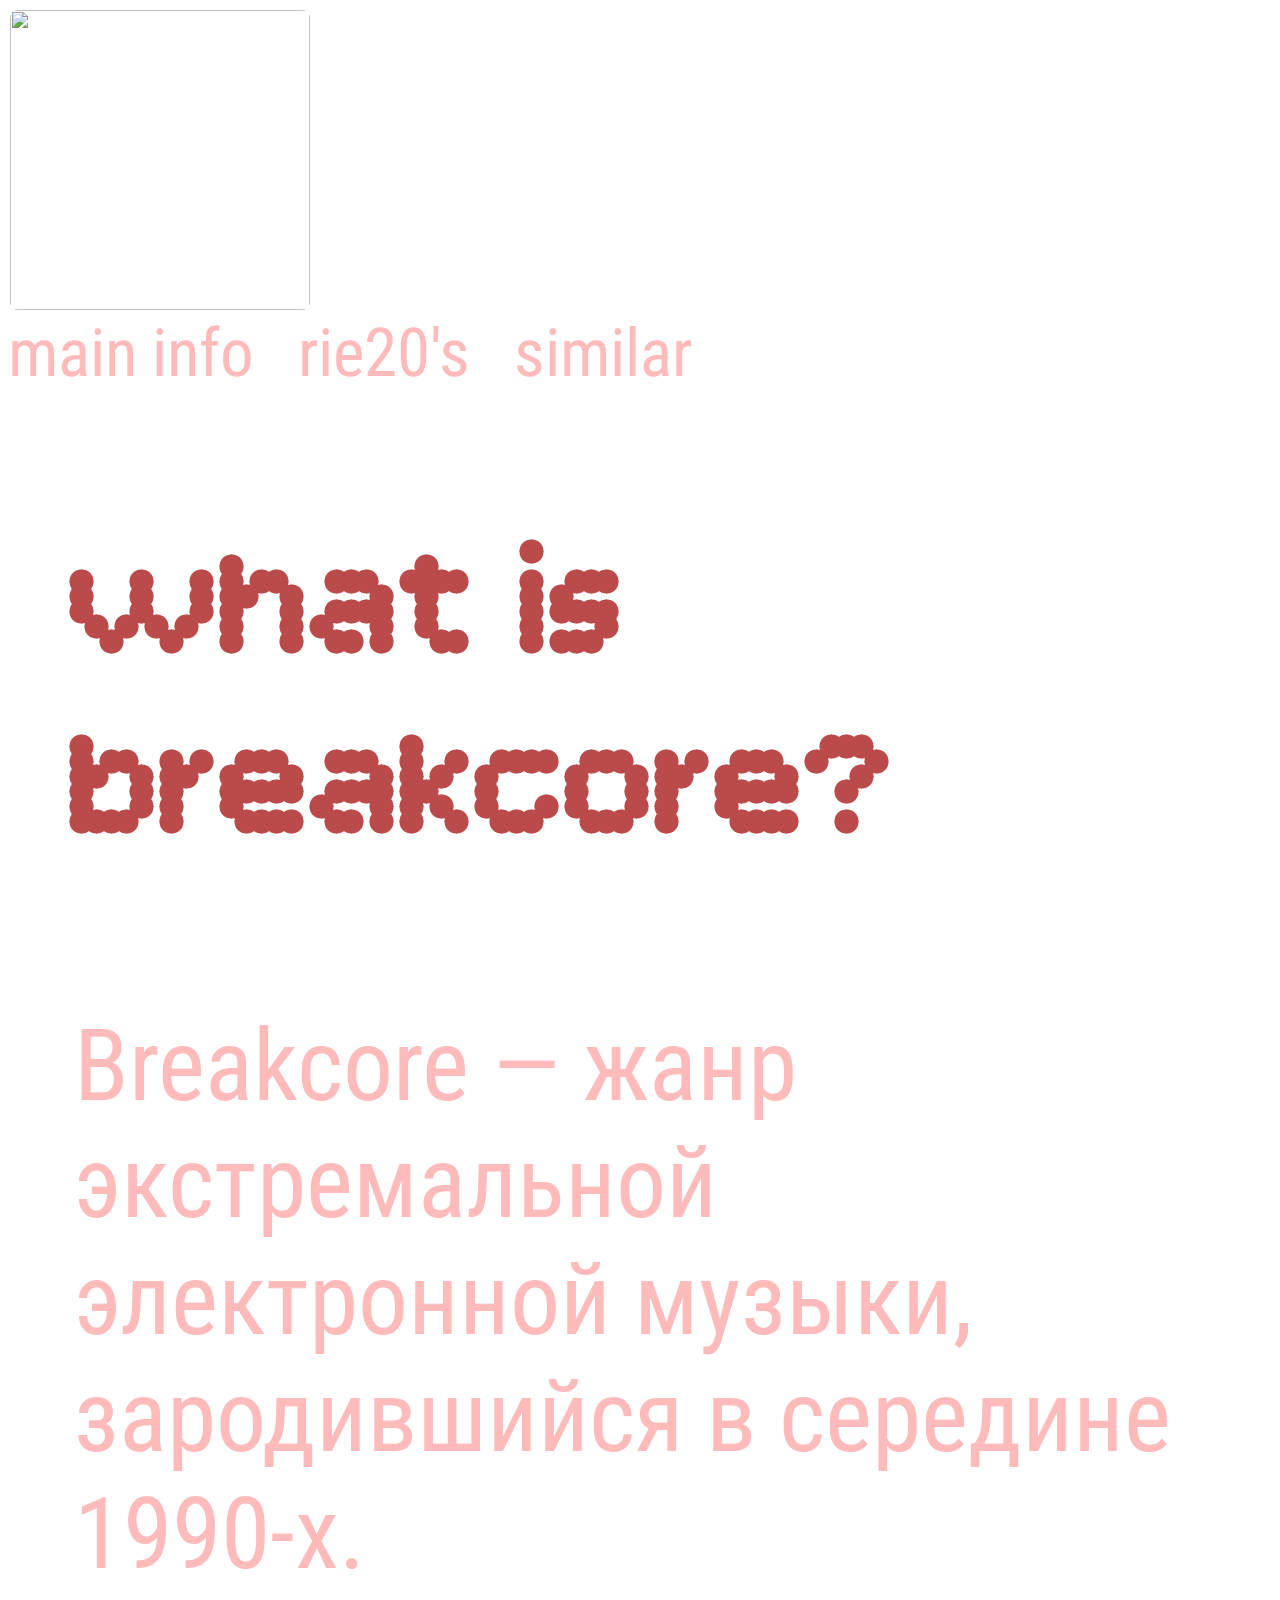
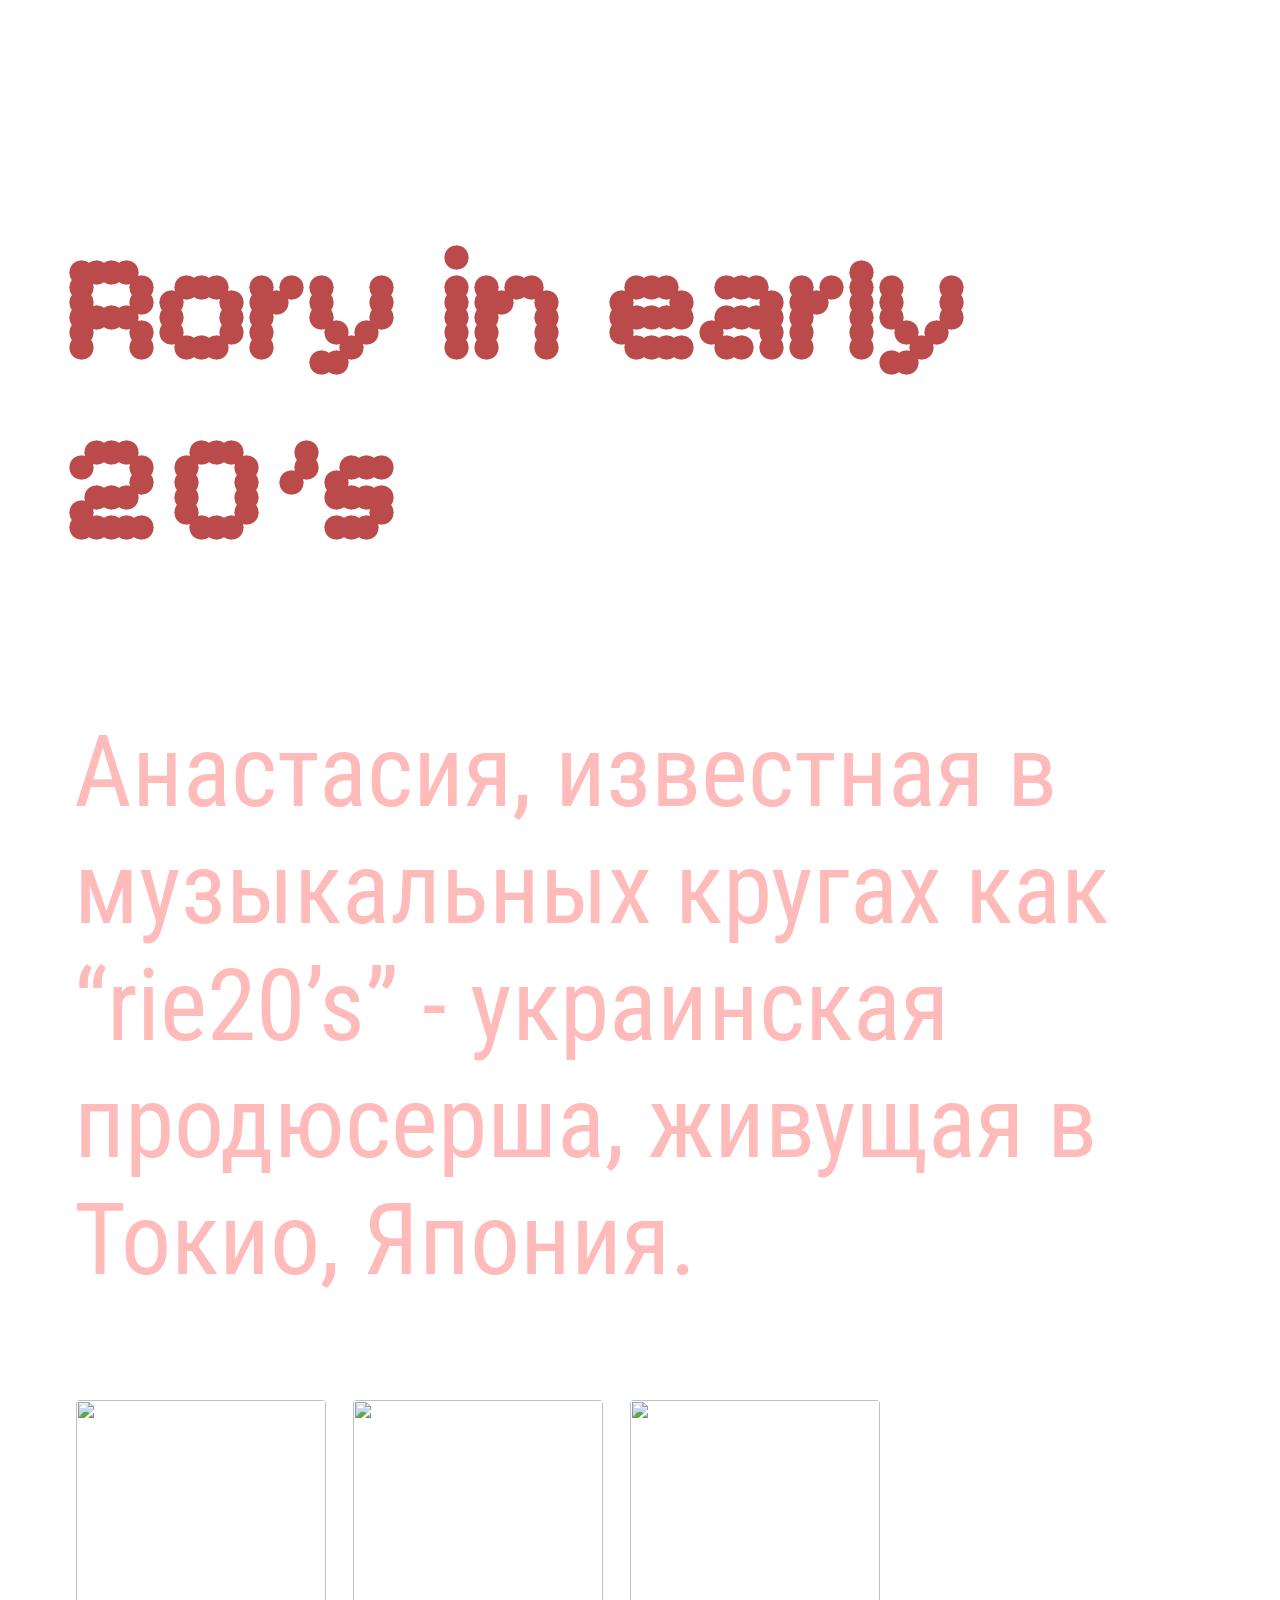
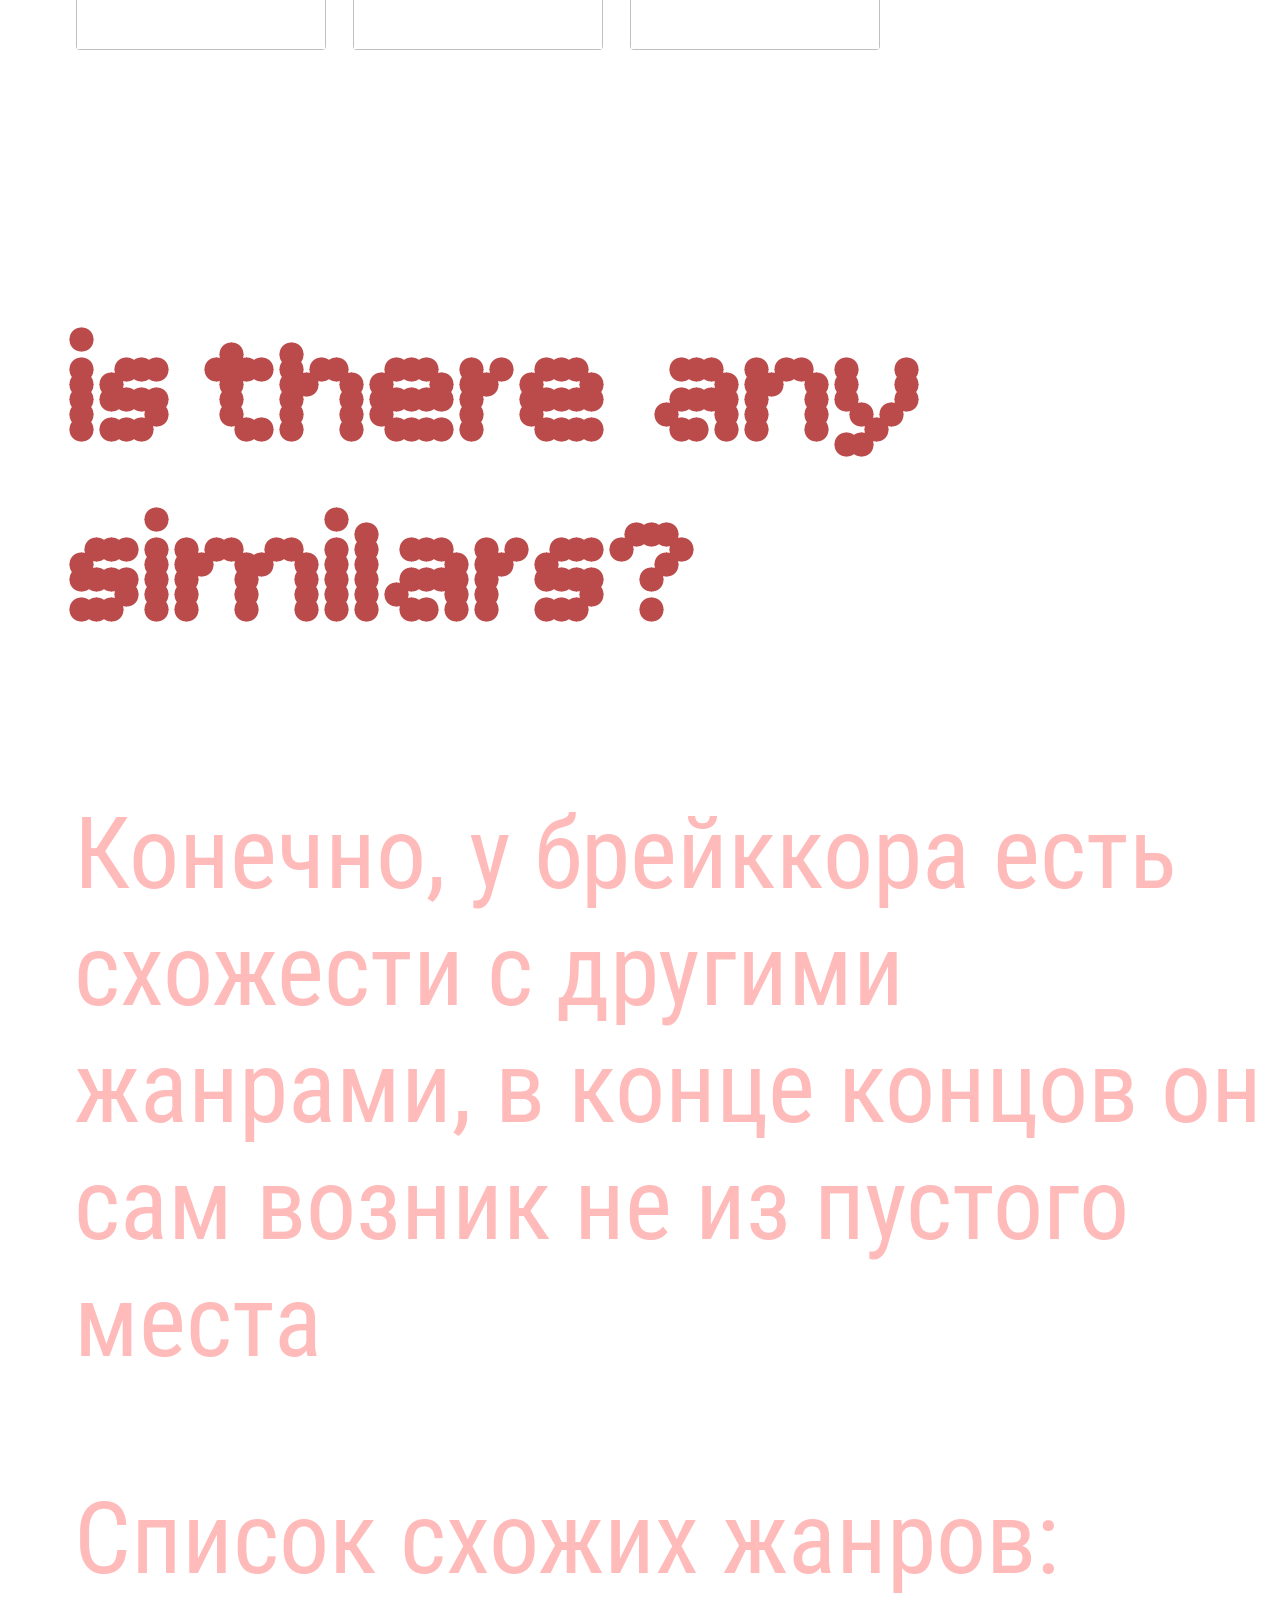
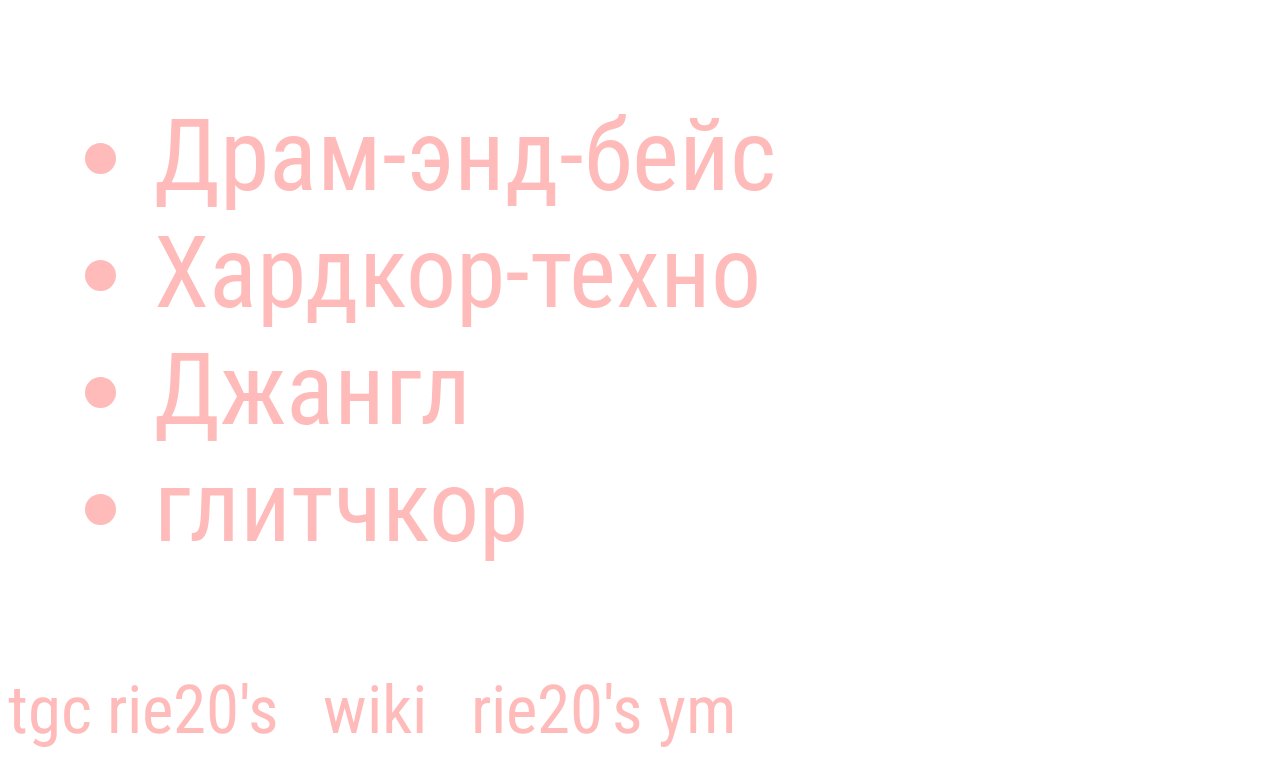
==== index.html @ e3dfc683 "Add files via upload" ====
<!DOCTYPE html>
<html lang="en">
<head>
    <meta charset="UTF-8">
    <meta name="viewport" content="width=device-width, initial-scale=1.0">
    <title>css</title>
    <link rel="stylesheet" href="style.css">
   
</head>
<body>
    <header>
        <img src="4.jpg" alt="" class="class">
        <nav>
            <a href="#f1">main info</a class="button">
            <a href="#f2">rie20's</a class="button">
            <a href="#f3">similar</a class="button">
        </nav>
    </header>
    <main>
        <article id="f1">
        <h1>what is breakcore?</h1>

        <p>Breakcore — жанр экстремальной электронной музыки,
             зародившийся в середине 1990-х.</p class="logo">
        </article>
        <article id="f2">
            <h1>Rory in early 20’s</h1>
        <p>Анастасия, известная в музыкальных кругах как “rie20’s”  - украинская продюсерша, живущая в Токио, Япония.</p>
        <img src="2.jpg" alt="" class="rie">
        <img src="3.webp" alt="" class="rie">
        <img src="i (2).jpg" alt="" class="rie">
        <ul>
            
        </ul>
        </article>
        <article id="f3">
            <h1>is there any similars?</h1>
            <p>Конечно, у брейккора есть схожести с другими жанрами, в конце концов он сам возник не из пустого места</p>
            <p>Cписок схожих жанров:</p>
            <ul class="ul">
                <li>Драм-энд-бейс</li>
                <li>Хардкор-техно</li>
                <li>Джангл</li>
                <li>глитчкор</li>
            </ul>
        </article>
    </main>
    <footer>
    <a href="https://t.me/rorynearly20s?ysclid=mdkmthbycc8842181">tgc rie20's</a class="button">
    <a href="https://ru.wikipedia.org/wiki/Брейккор">wiki</a class="button">
    <a href="https://music.yandex.ru/artist/8018512">rie20's ym</a class="button">
    </footer>
</body>
</html>
---- style.css ----
@import url('https://fonts.googleapis.com/css2?family=Bitcount+Prop+Single:wght@100..900&family=Roboto+Condensed:ital,wght@0,100..900;1,100..900&display=swap');

*{
  background-image: url(bg.jpg);
  background-attachment: fixed;
  background-size: cover;
  color: rgb(255, 186, 186);
  font-family: "Roboto Condensed", sans-serif;
}




a{
    text-decoration: none;
    color: rgb(255, 186, 186);;
     margin-right: 40px;
     font-size: 67px;
}

.rie{
    height: 250px;
    width: 250px;
    margin: 0px;
    padding: 0%;
    border-radius: 6px;
    border: 2px solid white;
}
.class{
    align-items: normal;
    border-radius: 10px;
    height: 300px;
    width: 300px;
    display: inline;
    border: 2px solid white;
}
.logo{
    display: inline
}

main{
    font-size: 100px;
    
}


.comic-relief-bold {
  font-family: "Comic Relief", system-ui;
  font-weight: 700;
  font-style: normal;
}


h1{
  font-family: "Bitcount Prop Single", system-ui;
  color: rgb(187, 74, 74);
}

p{
     font-family: "Roboto Condensed", sans-serif;
}


.button{
    color: white;
    background-color: aquamarine;
    display: inline-block;
    padding: auto;
    margin: auto;
    font-size: 300px;
}

.ul{
  margin-left: 40px;
}

#f1, #f2, #f3{
  padding-left: 60px;
  border: 6px solid white;
  border-radius: 5px;
}
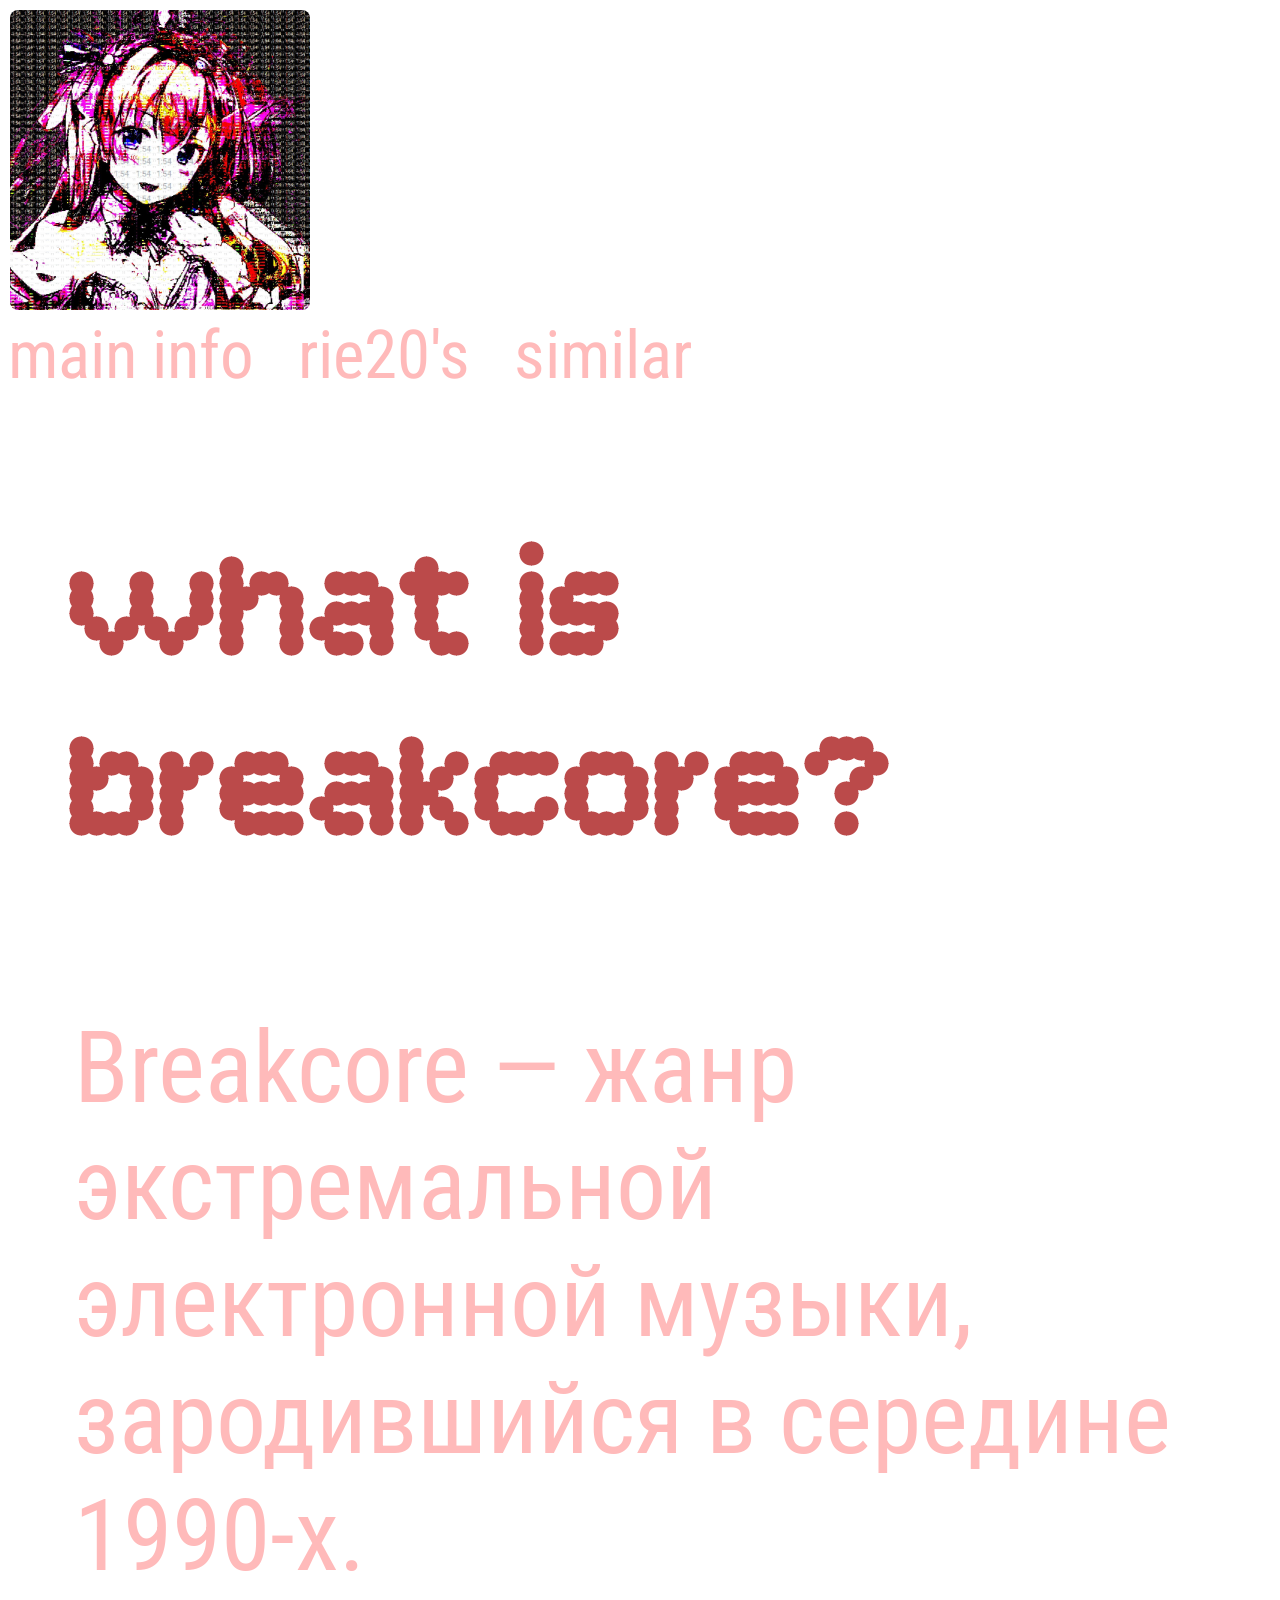
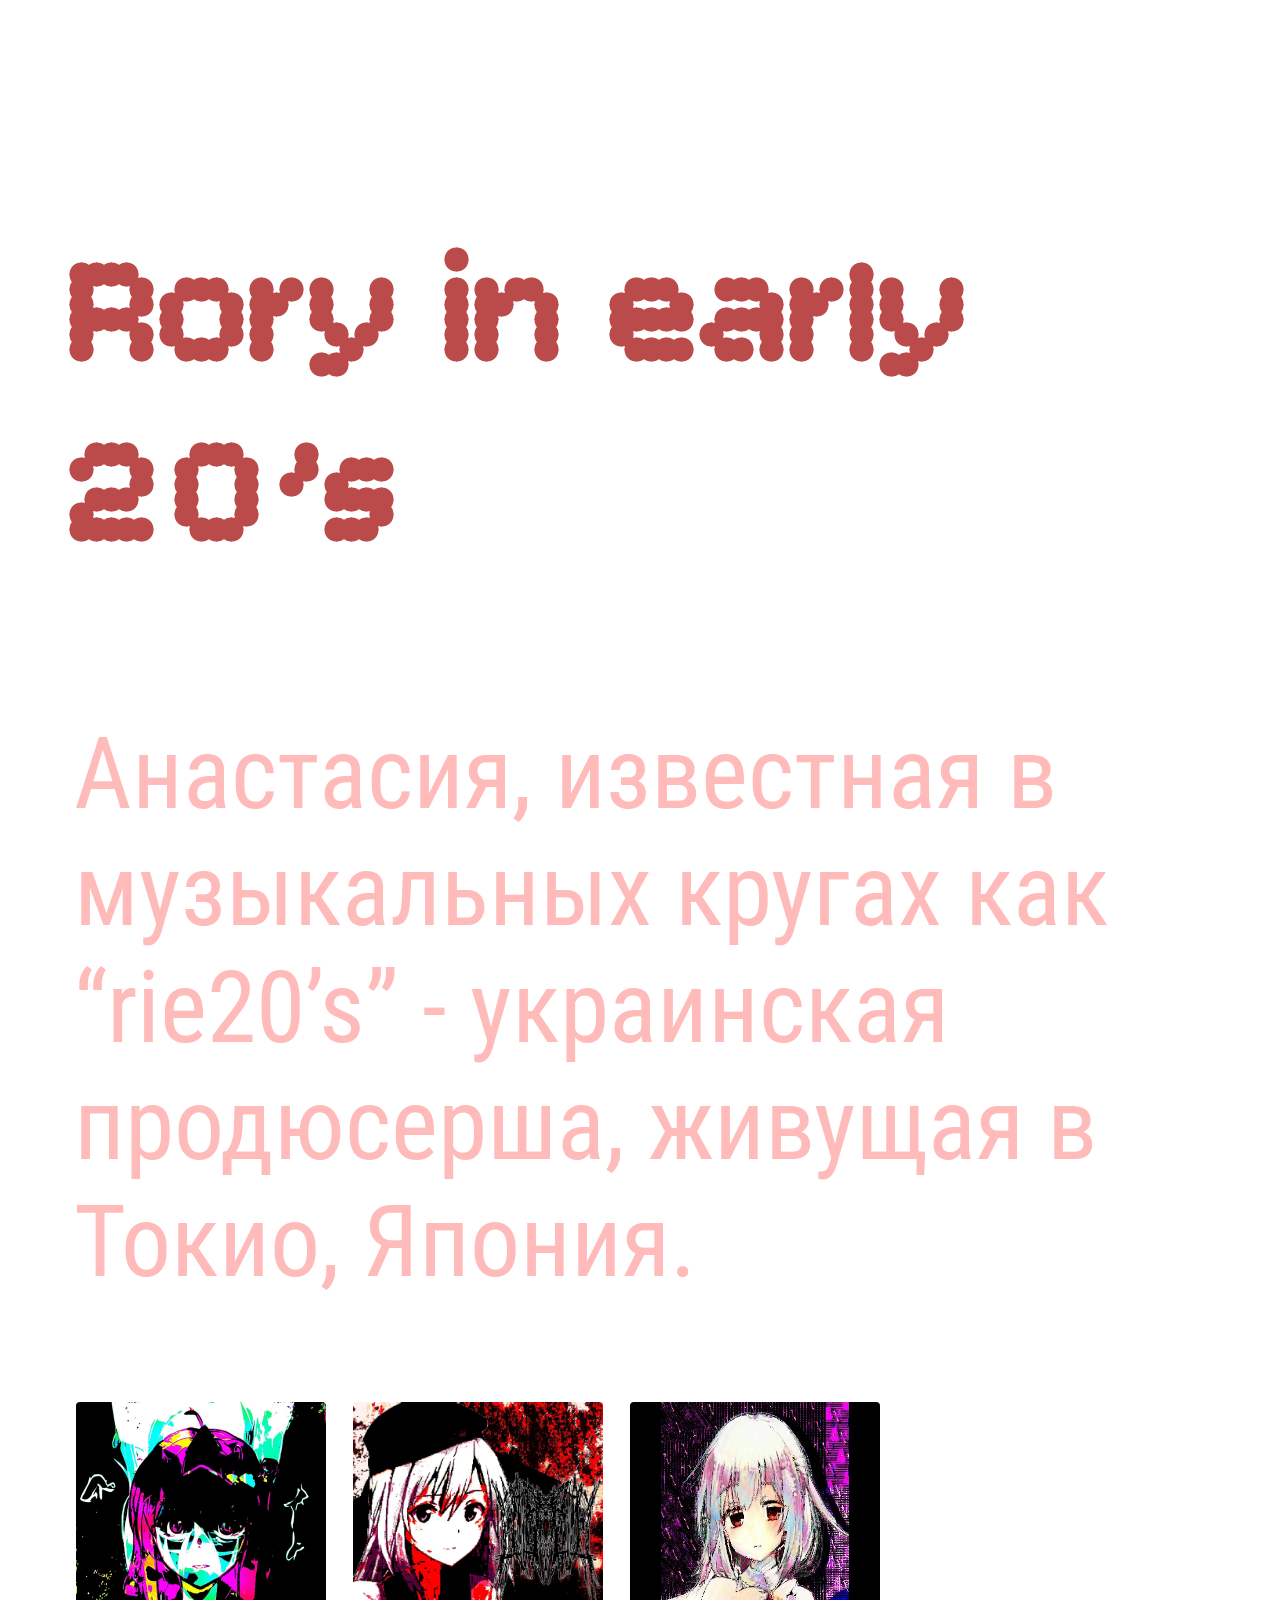
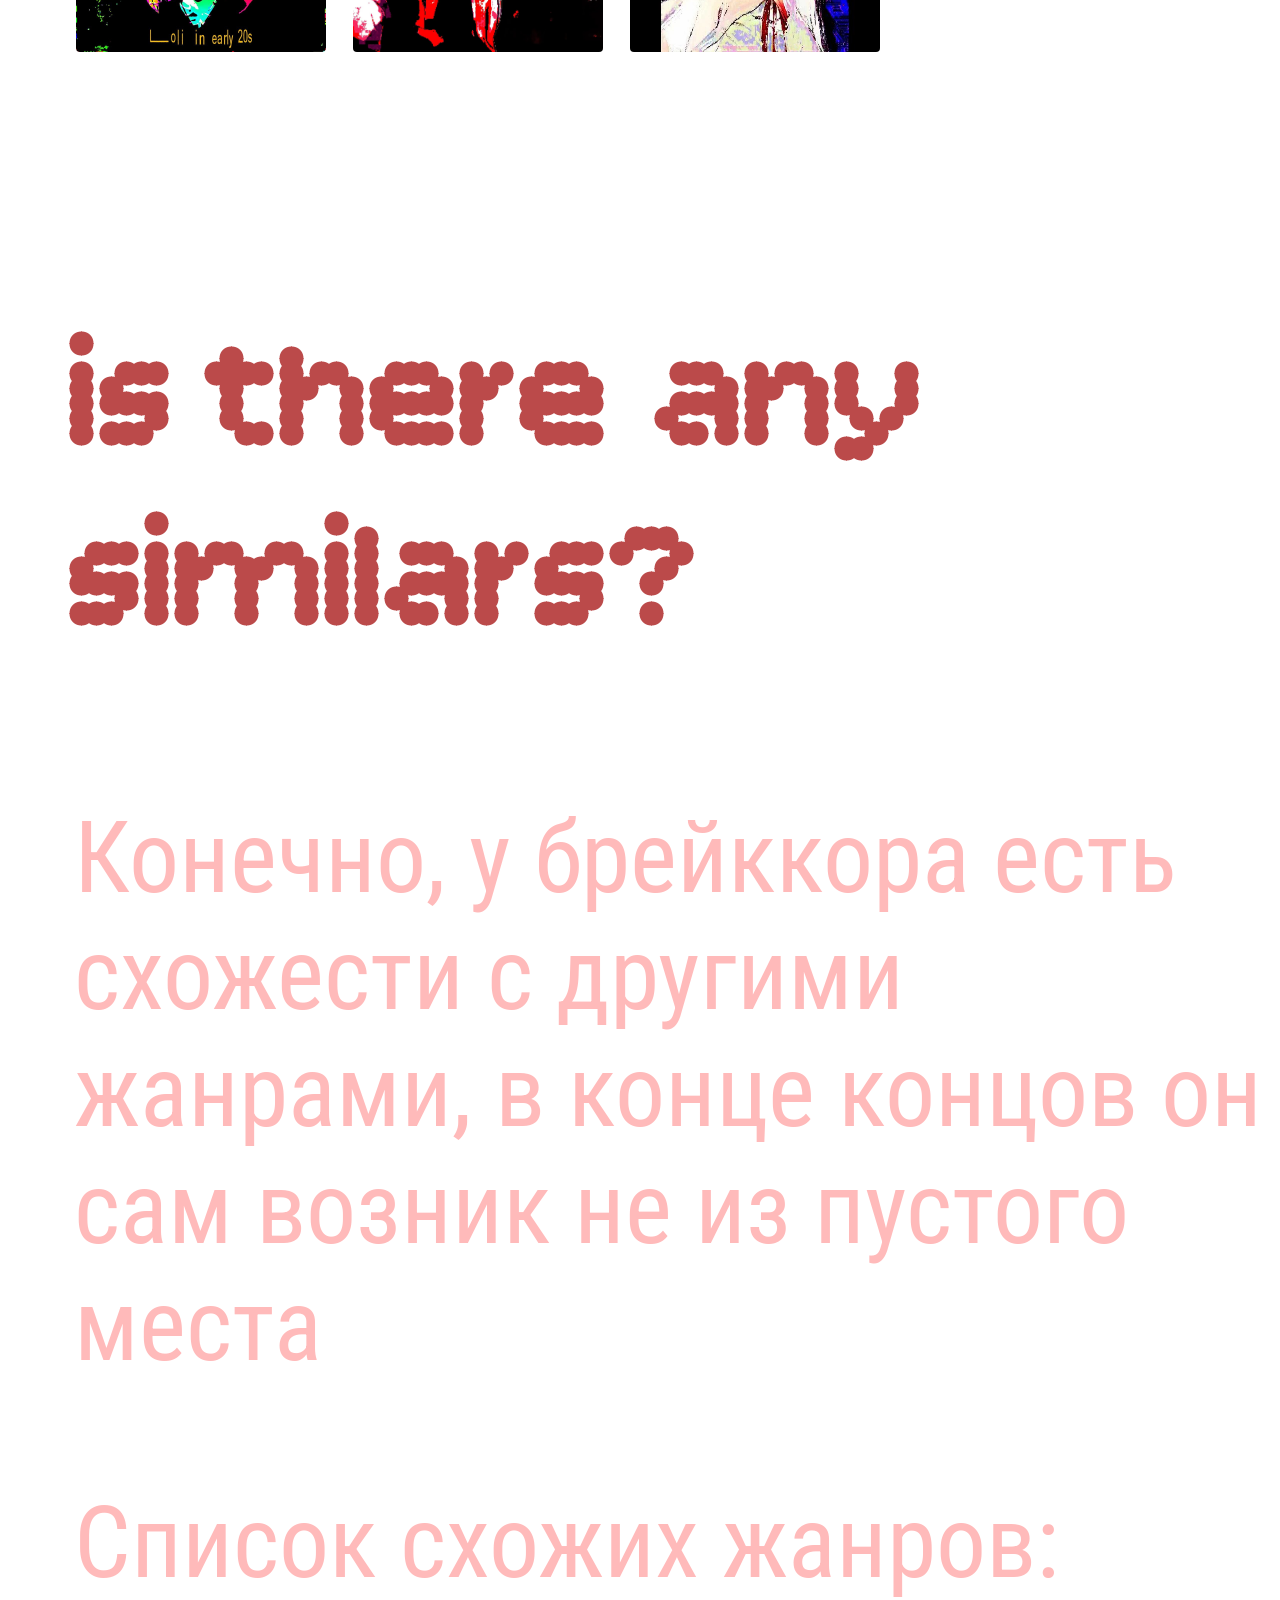
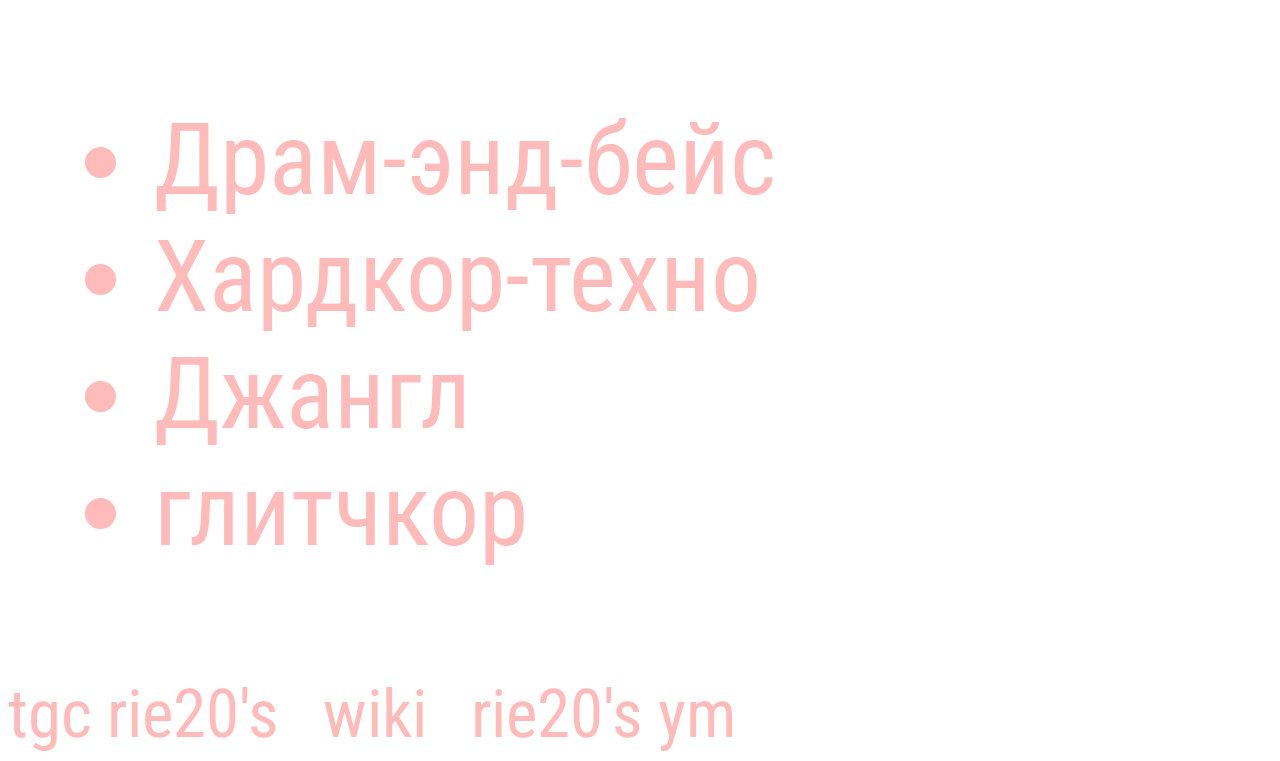
==== commit fd3bde5f: "Update index.html" ====
--- a/index.html
+++ b/index.html
@@ -5,11 +5,11 @@
     <meta name="viewport" content="width=device-width, initial-scale=1.0">
     <title>css</title>
     <link rel="stylesheet" href="style.css">
-   
+       
 </head>
 <body>
     <header>
-        <img src="4.jpg" alt="" class="class">
+        <img src="img/4.jpg" alt="" class="class">
         <nav>
             <a href="#f1">main info</a class="button">
             <a href="#f2">rie20's</a class="button">
@@ -26,9 +26,9 @@
         <article id="f2">
             <h1>Rory in early 20’s</h1>
         <p>Анастасия, известная в музыкальных кругах как “rie20’s”  - украинская продюсерша, живущая в Токио, Япония.</p>
-        <img src="2.jpg" alt="" class="rie">
-        <img src="3.webp" alt="" class="rie">
-        <img src="i (2).jpg" alt="" class="rie">
+        <img src="img/2.jpg" alt="" class="rie">
+        <img src="img/3.webp" alt="" class="rie">
+        <img src="img/i (2).jpg" alt="" class="rie">
         <ul>
             
         </ul>
@@ -51,4 +51,4 @@
     <a href="https://music.yandex.ru/artist/8018512">rie20's ym</a class="button">
     </footer>
 </body>
-</html>+</html>
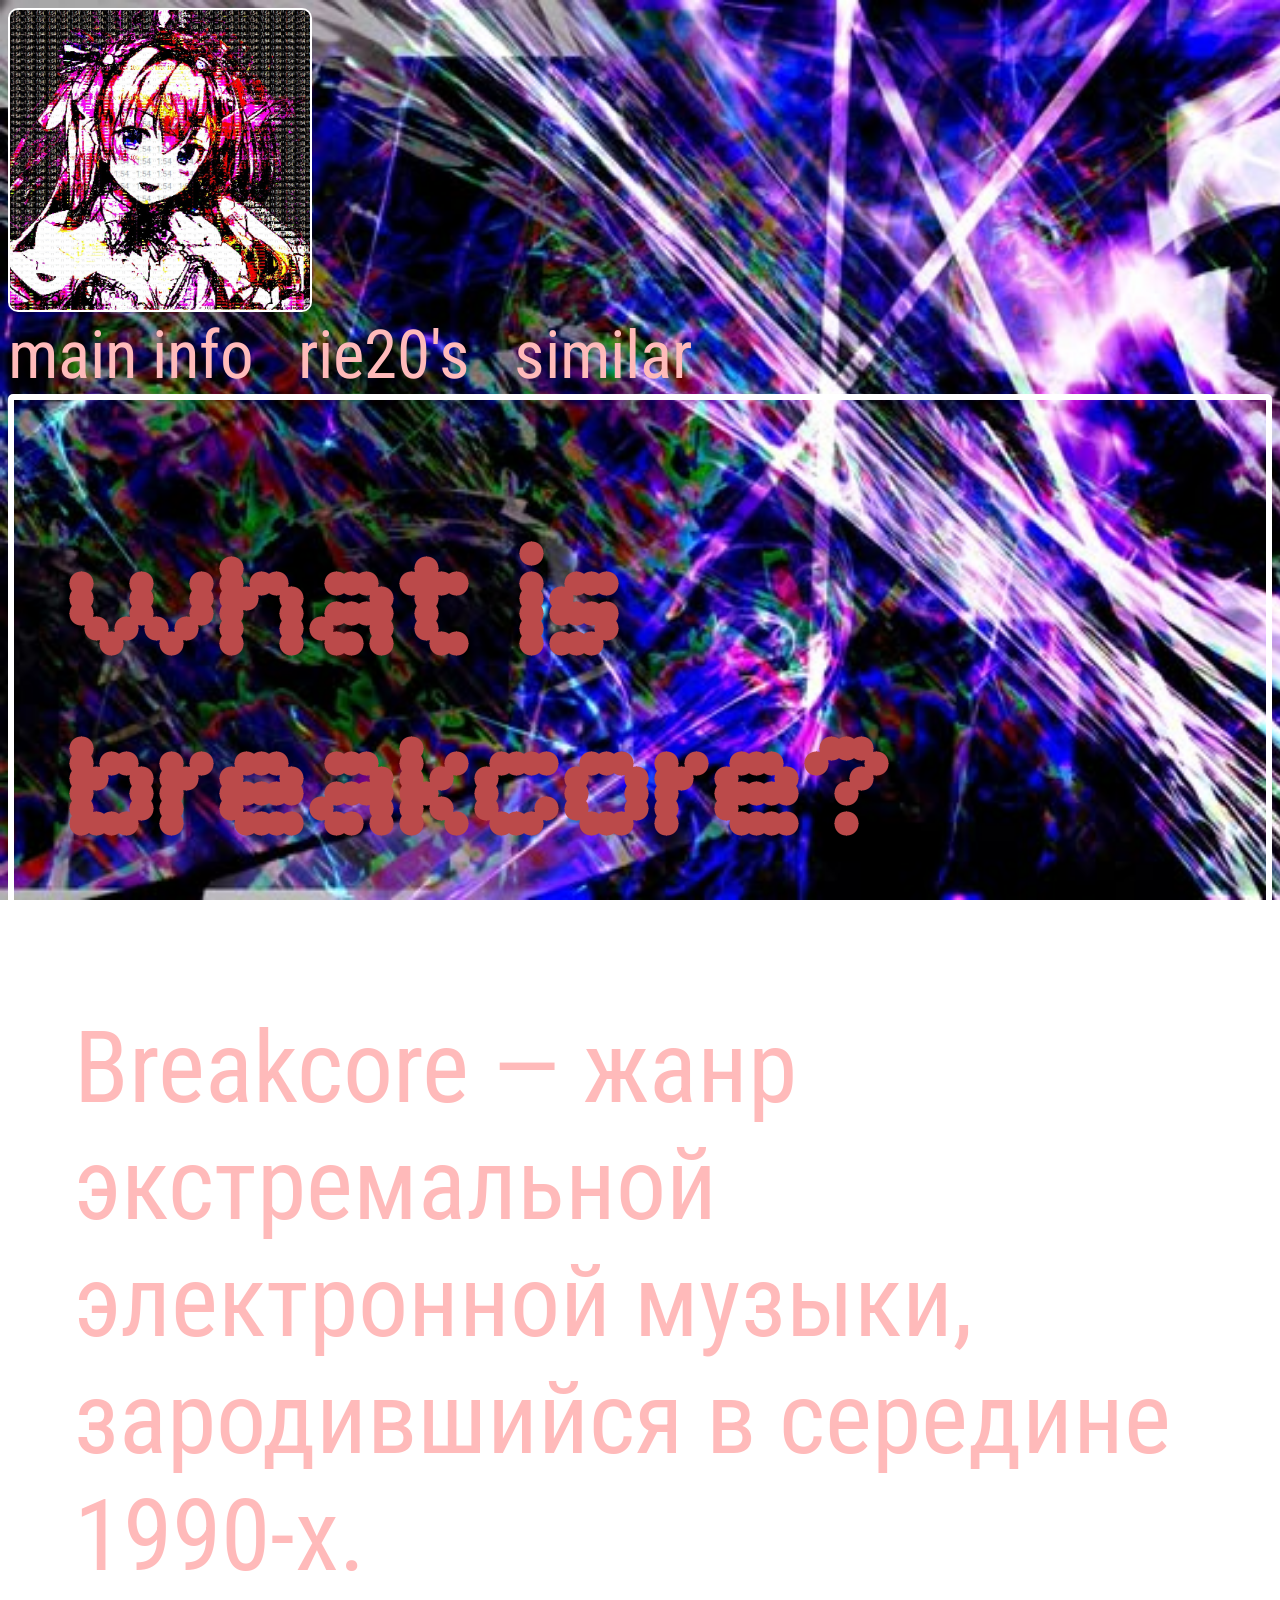
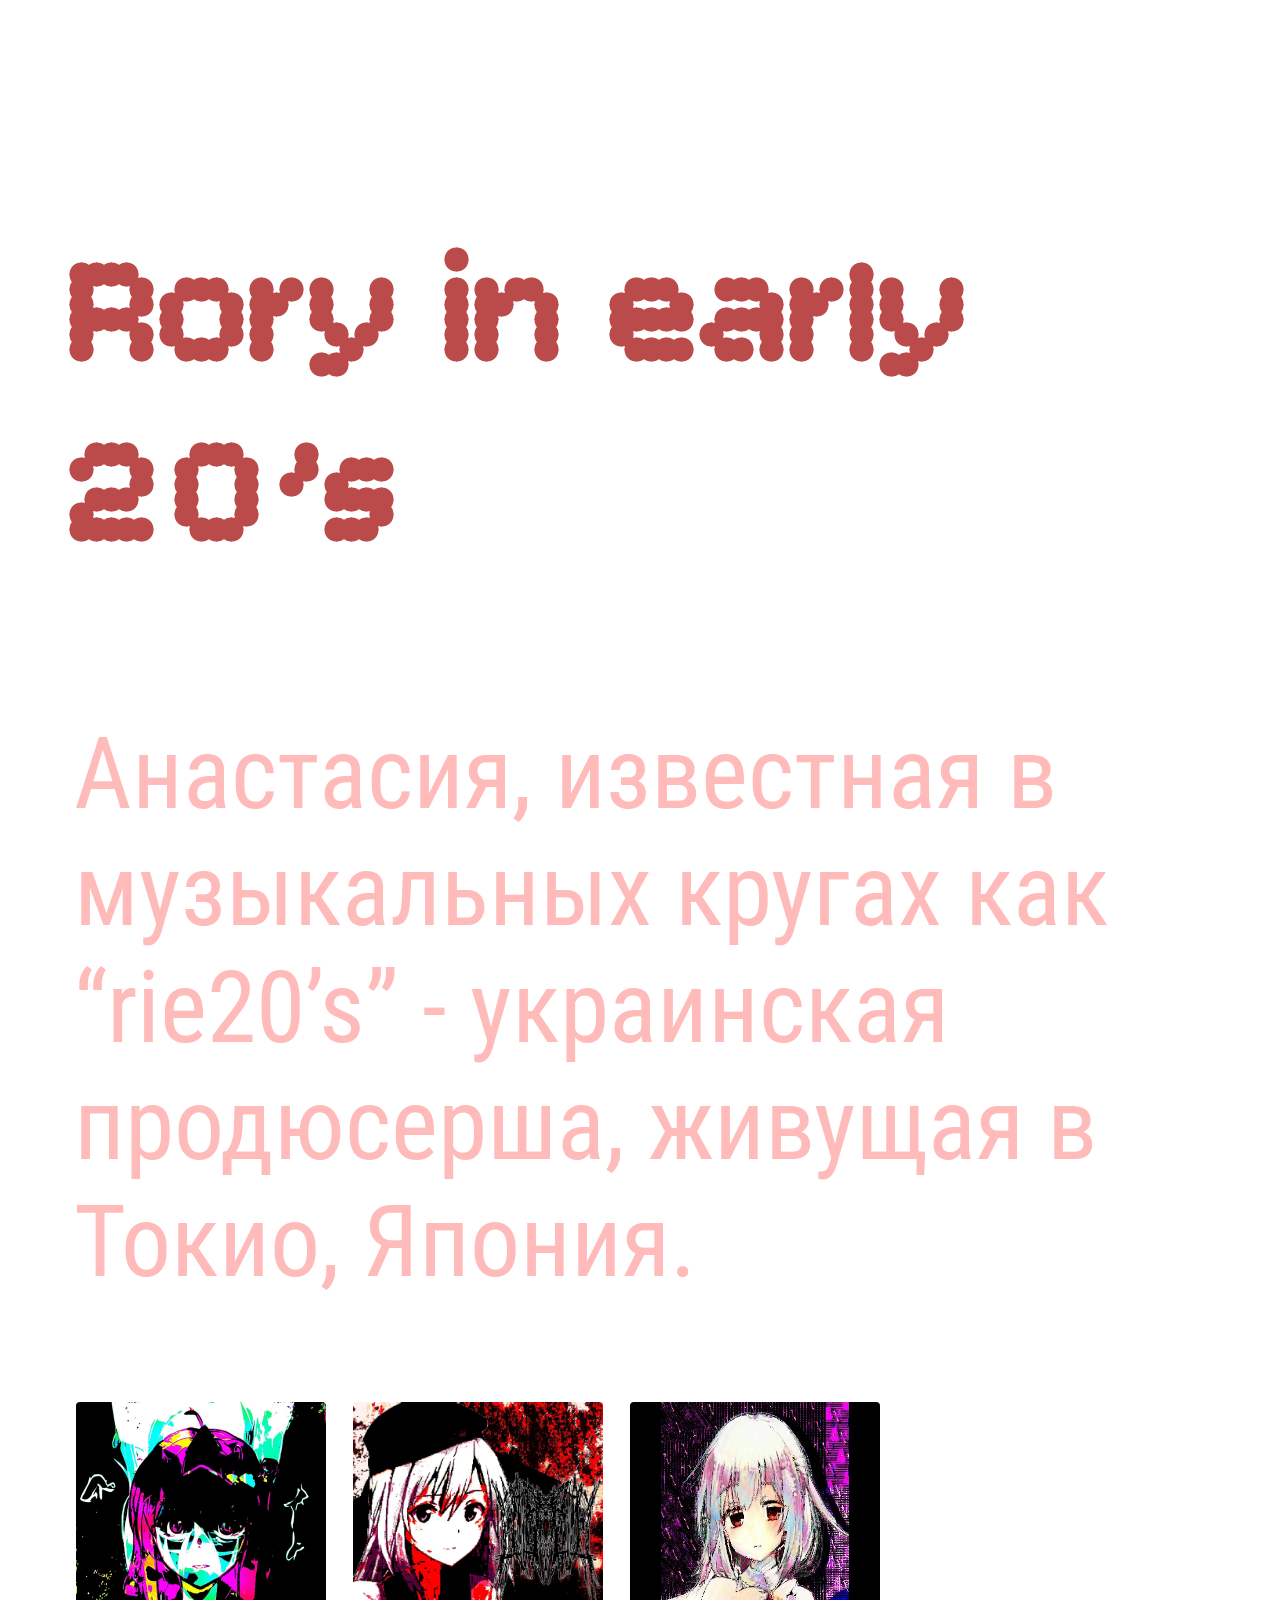
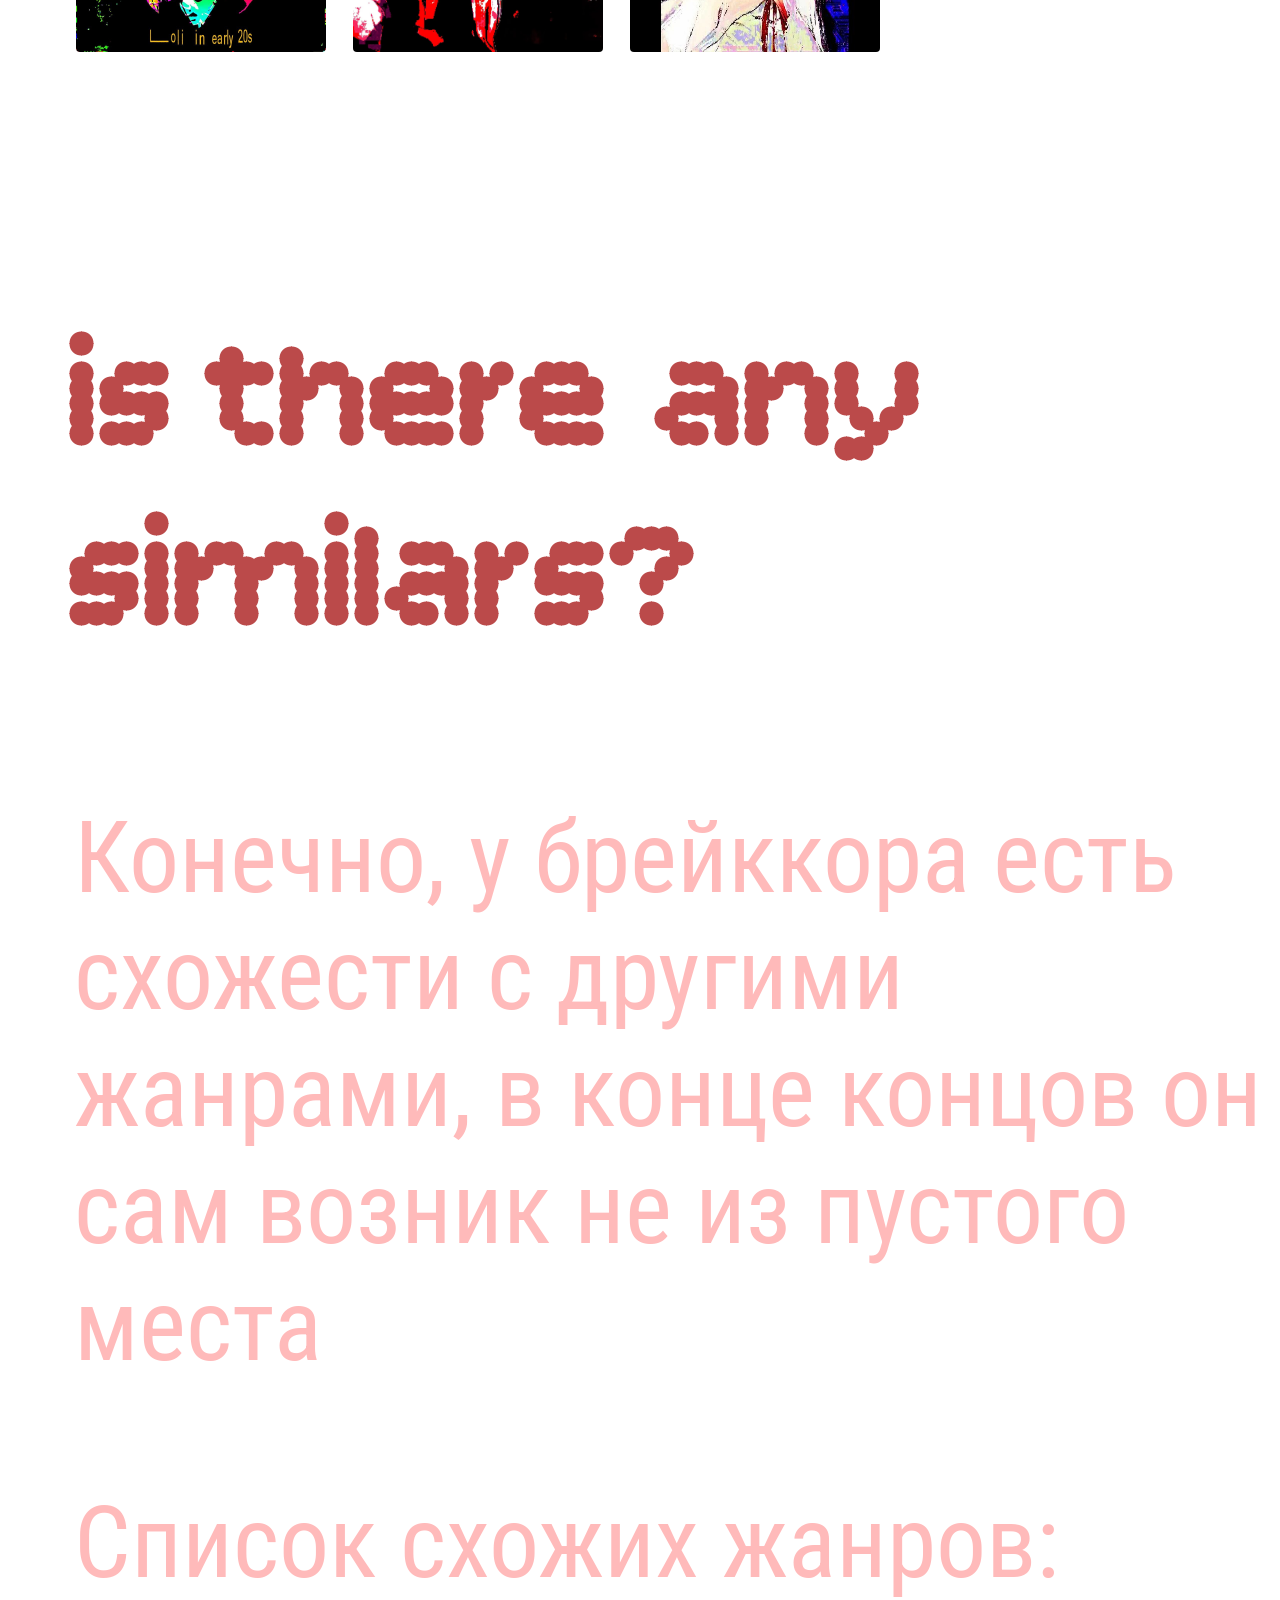
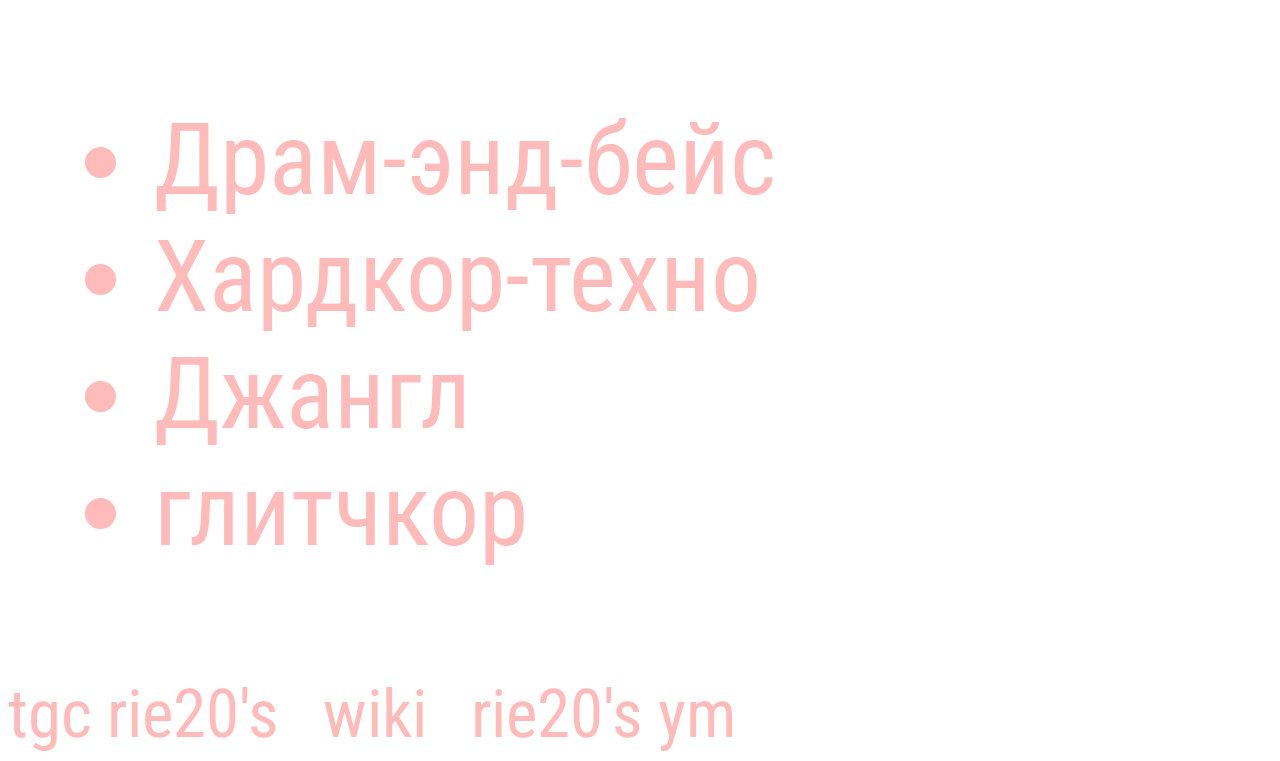
==== commit 69b751b9: "Update index.html" ====
--- a/index.html
+++ b/index.html
@@ -1,11 +1,28 @@
 <!DOCTYPE html>
 <html lang="en">
 <head>
+    
+<!-- Yandex.Metrika counter -->
+<script type="text/javascript">
+    (function(m,e,t,r,i,k,a){
+        m[i]=m[i]||function(){(m[i].a=m[i].a||[]).push(arguments)};
+        m[i].l=1*new Date();
+        for (var j = 0; j < document.scripts.length; j++) {if (document.scripts[j].src === r) { return; }}
+        k=e.createElement(t),a=e.getElementsByTagName(t)[0],k.async=1,k.src=r,a.parentNode.insertBefore(k,a)
+    })(window, document,'script','https://mc.yandex.ru/metrika/tag.js?id=103500835', 'ym');
+
+    ym(103500835, 'init', {ssr:true, webvisor:true, clickmap:true, ecommerce:"dataLayer", accurateTrackBounce:true, trackLinks:true});
+</script>
+<noscript><div><img src="https://mc.yandex.ru/watch/103500835" style="position:absolute; left:-9999px;" alt="" /></div></noscript>
+<!-- /Yandex.Metrika counter -->
+
+
+
     <meta charset="UTF-8">
     <meta name="viewport" content="width=device-width, initial-scale=1.0">
     <title>css</title>
     <link rel="stylesheet" href="style.css">
-       
+    
 </head>
 <body>
     <header>
--- a/style.css
+++ b/style.css
@@ -1,7 +1,7 @@
 @import url('https://fonts.googleapis.com/css2?family=Bitcount+Prop+Single:wght@100..900&family=Roboto+Condensed:ital,wght@0,100..900;1,100..900&display=swap');
 
 *{
-  background-image: url(bg.jpg);
+  background-image: url(img/bg.jpg);
   background-attachment: fixed;
   background-size: cover;
   color: rgb(255, 186, 186);
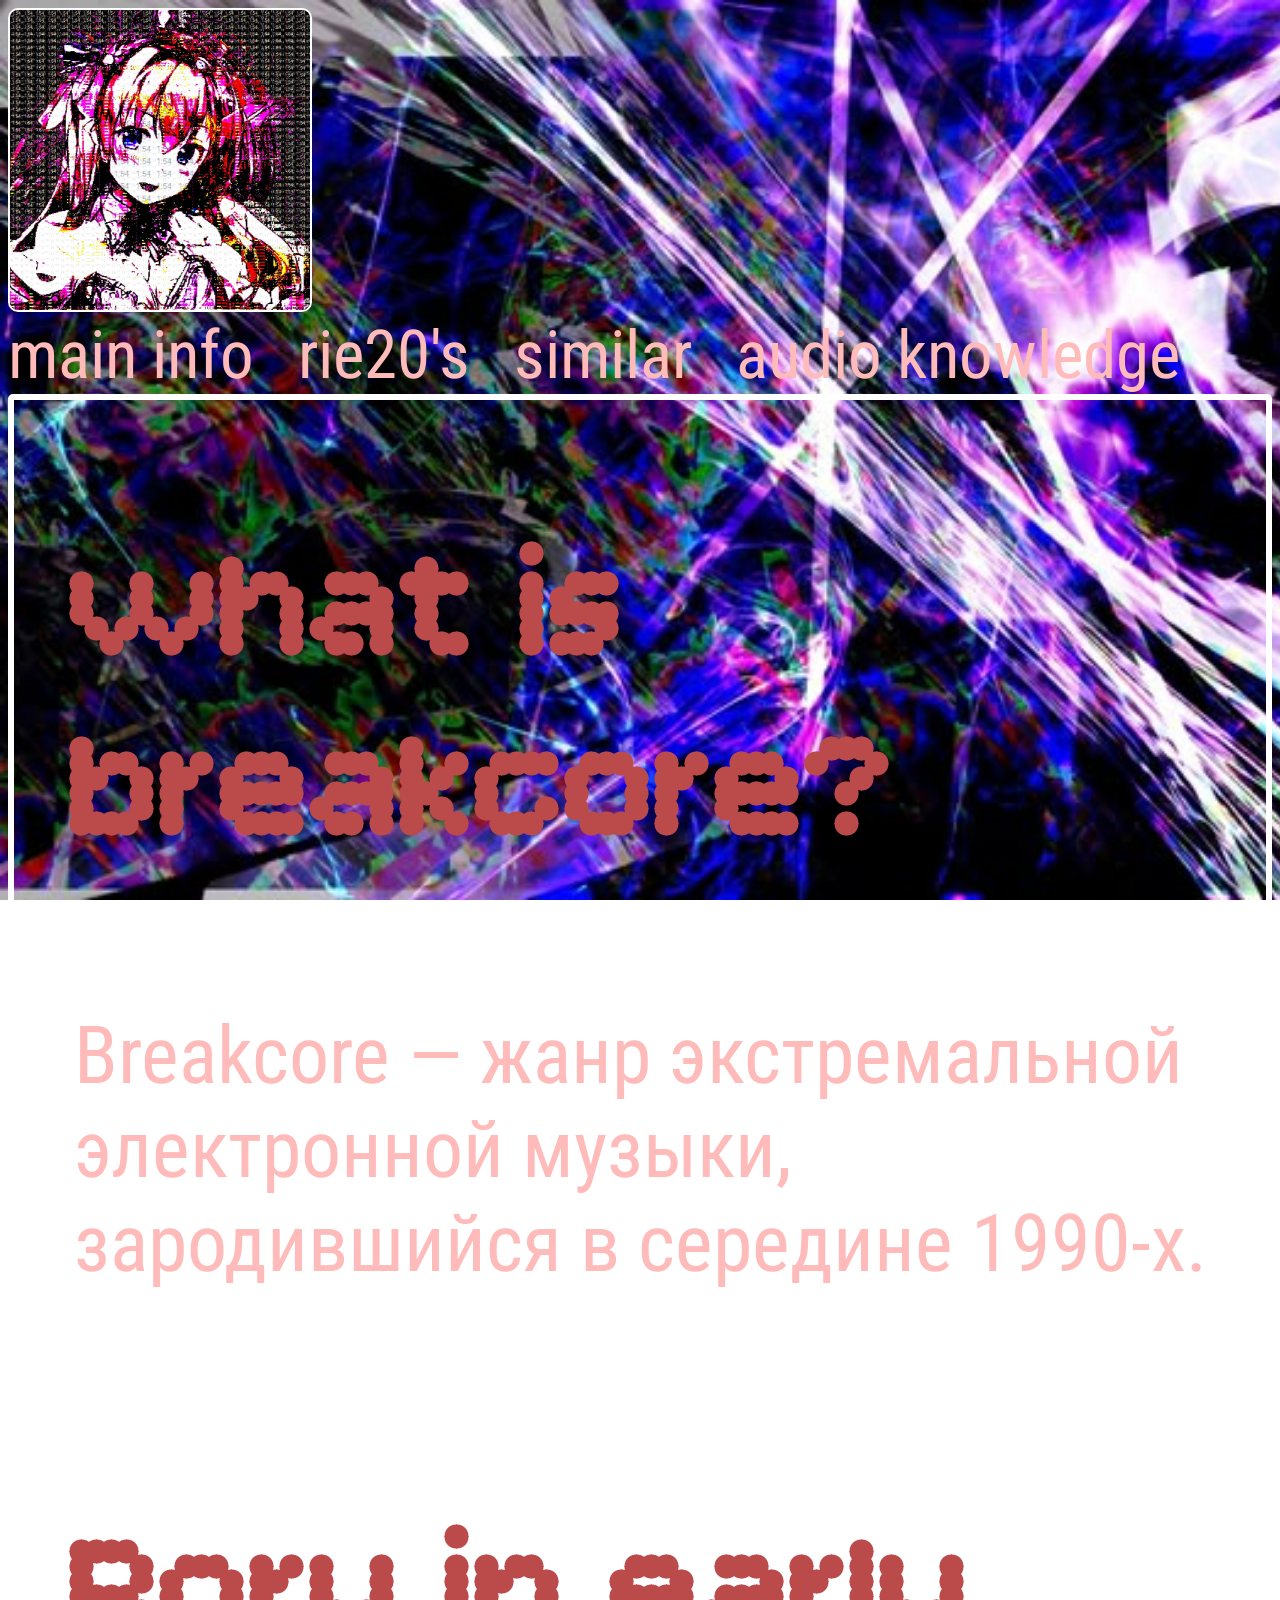
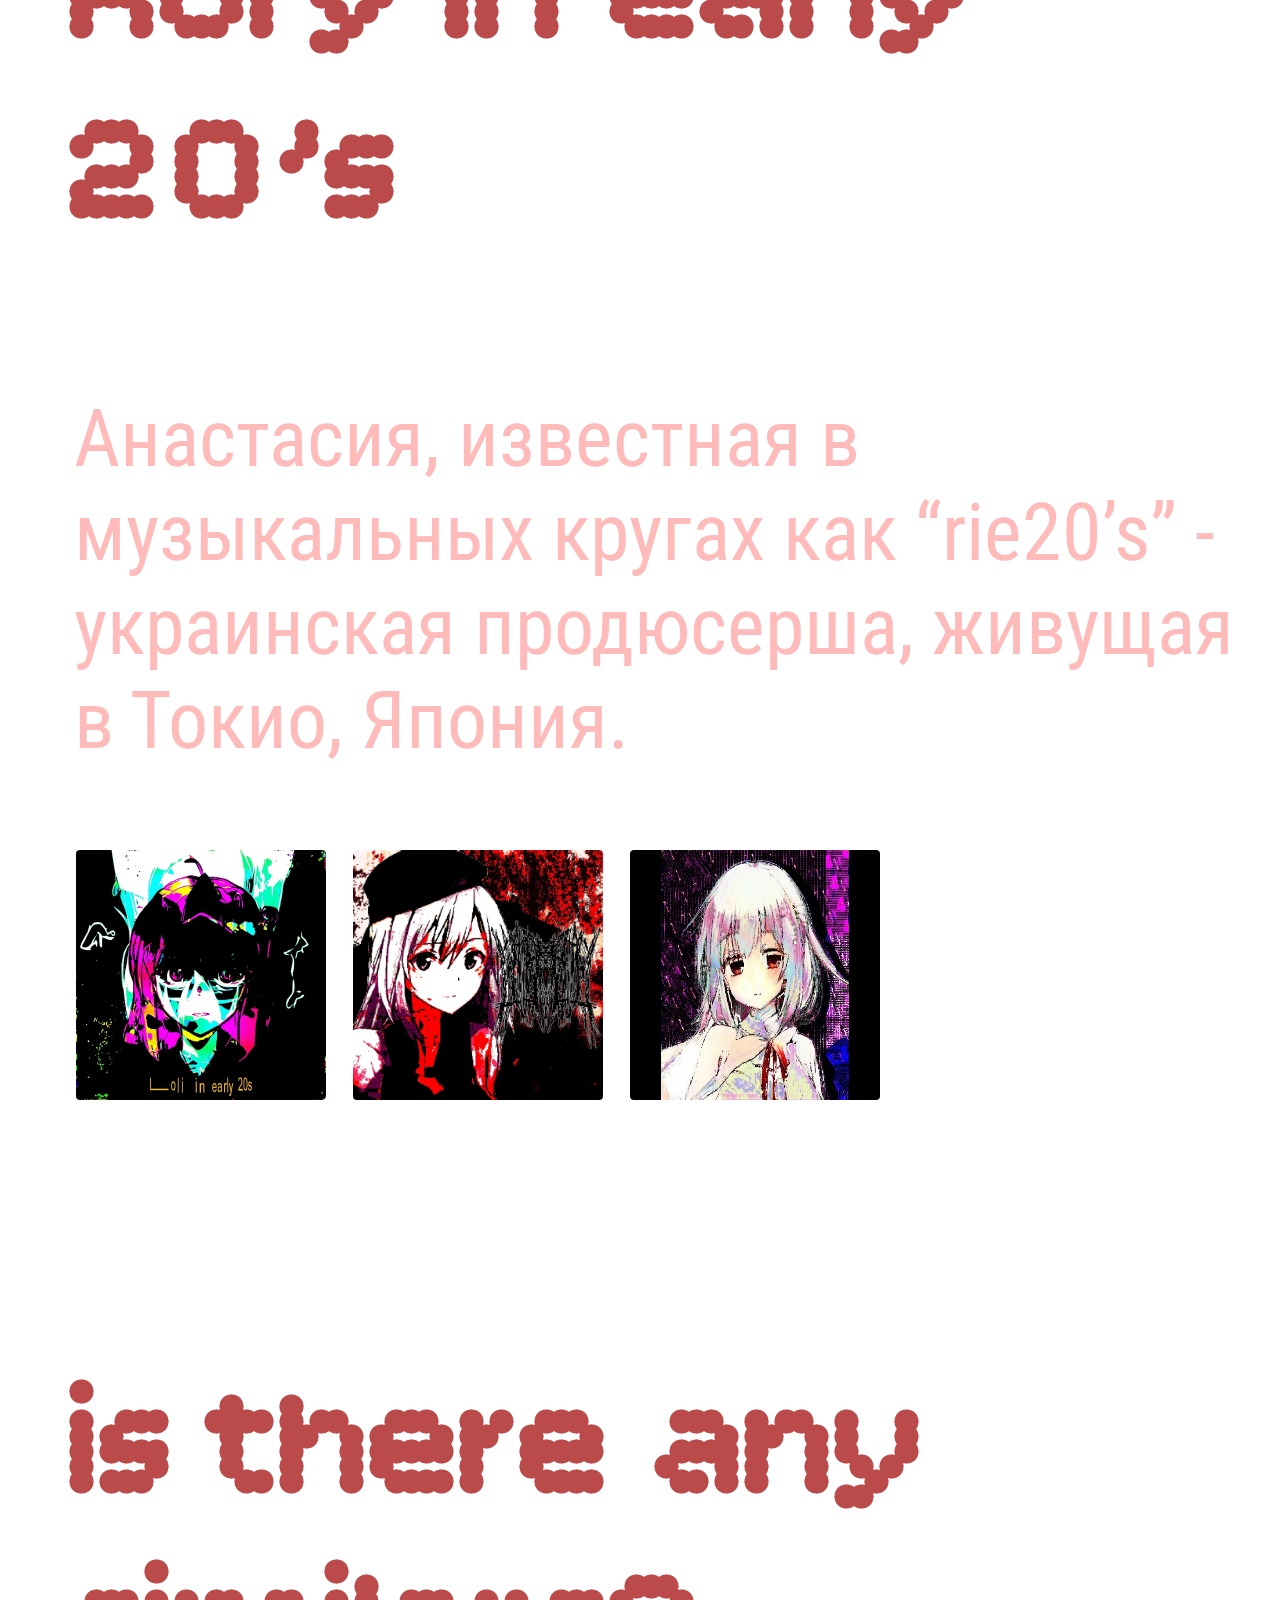
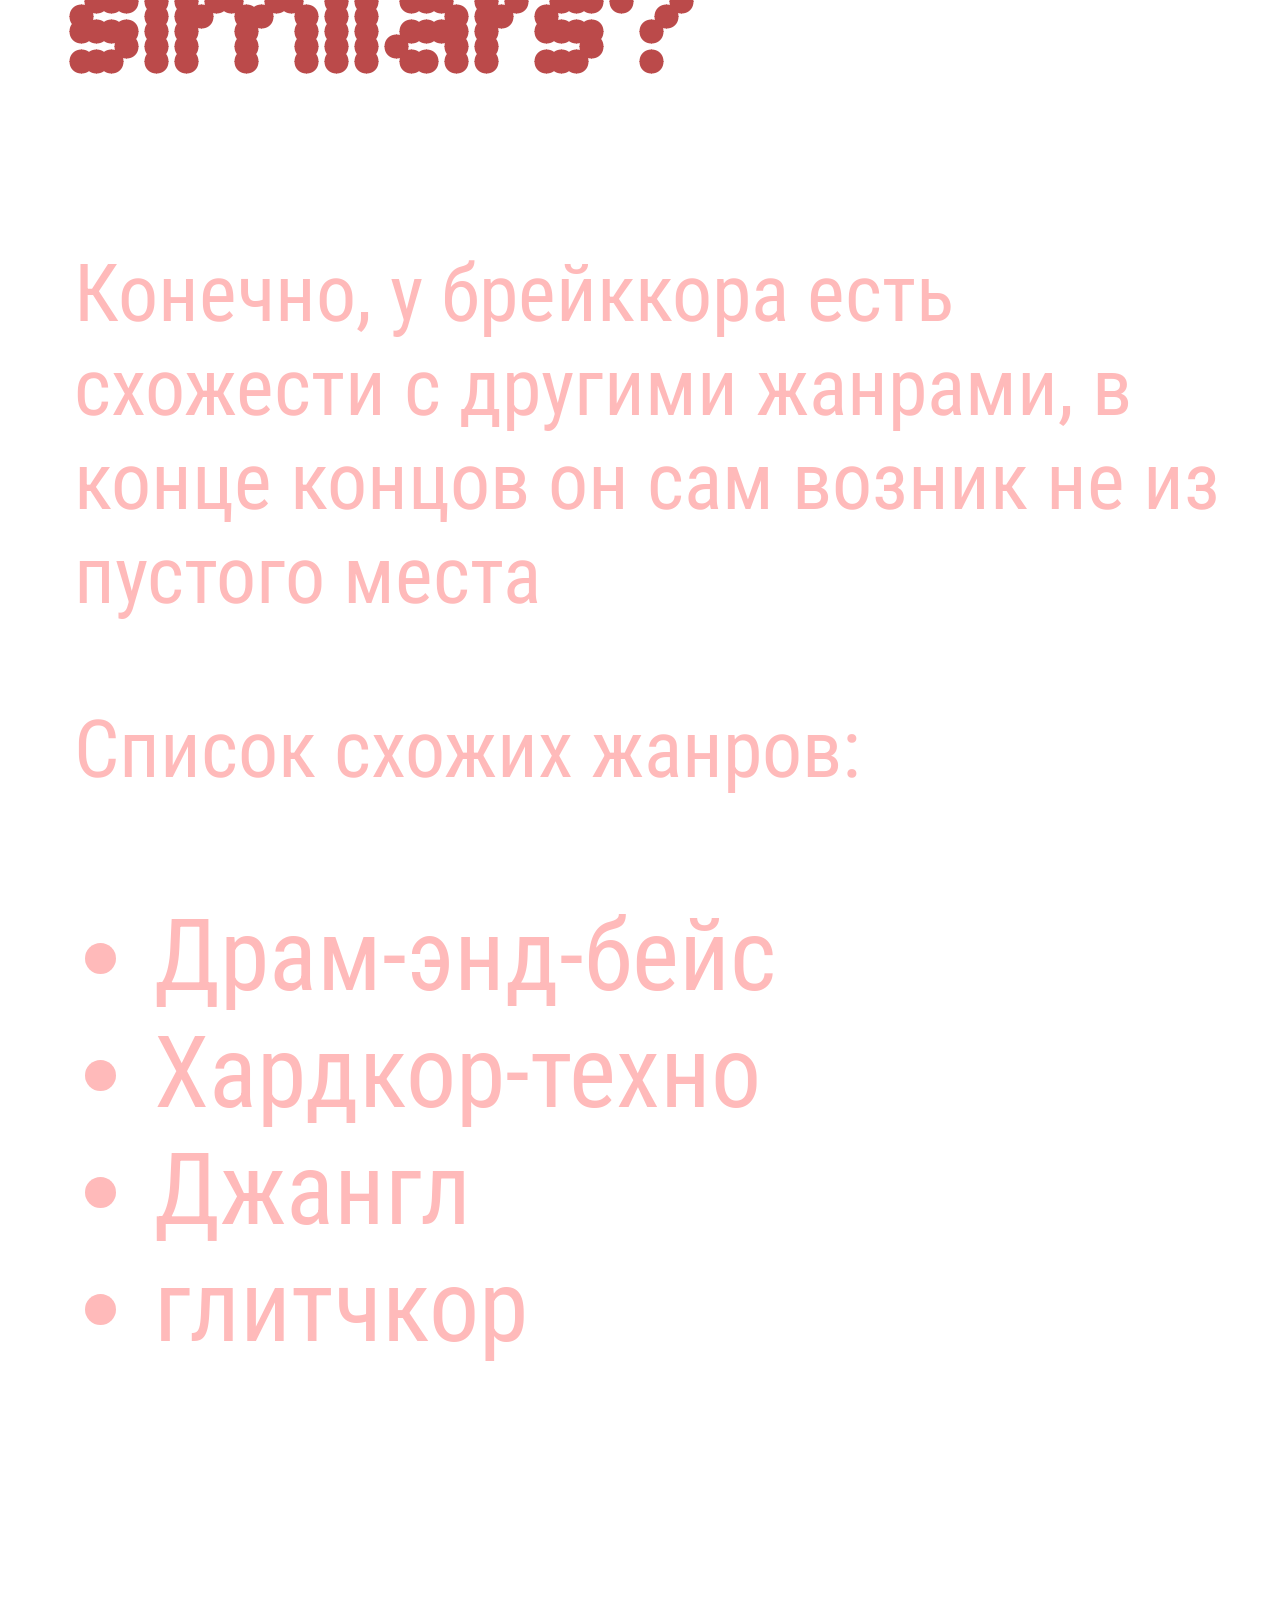
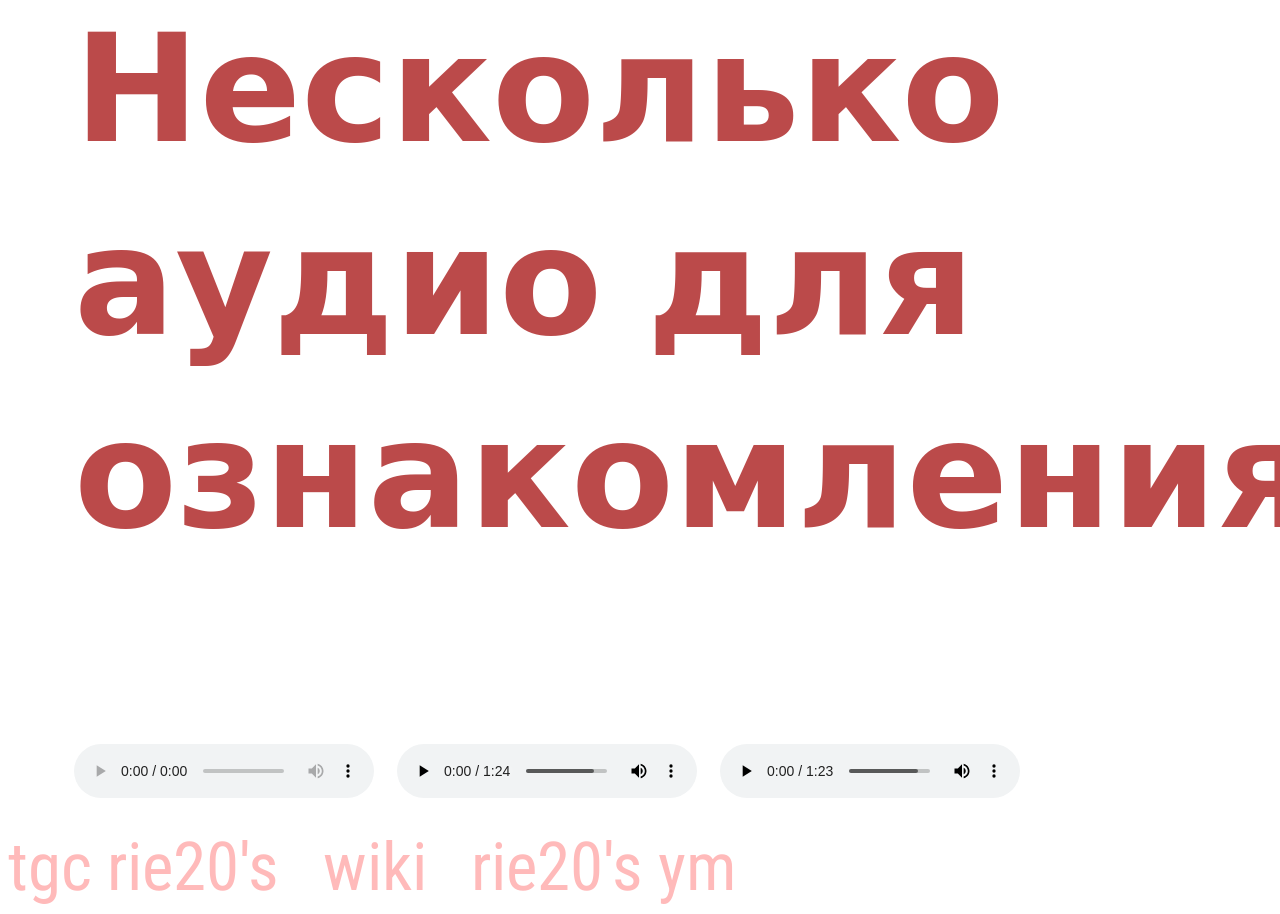
==== commit 495452d6: "Add files via upload" ====
--- a/index.html
+++ b/index.html
@@ -1,28 +1,14 @@
 <!DOCTYPE html>
 <html lang="en">
 <head>
-    
-<!-- Yandex.Metrika counter -->
-<script type="text/javascript">
-    (function(m,e,t,r,i,k,a){
-        m[i]=m[i]||function(){(m[i].a=m[i].a||[]).push(arguments)};
-        m[i].l=1*new Date();
-        for (var j = 0; j < document.scripts.length; j++) {if (document.scripts[j].src === r) { return; }}
-        k=e.createElement(t),a=e.getElementsByTagName(t)[0],k.async=1,k.src=r,a.parentNode.insertBefore(k,a)
-    })(window, document,'script','https://mc.yandex.ru/metrika/tag.js?id=103500835', 'ym');
-
-    ym(103500835, 'init', {ssr:true, webvisor:true, clickmap:true, ecommerce:"dataLayer", accurateTrackBounce:true, trackLinks:true});
-</script>
-<noscript><div><img src="https://mc.yandex.ru/watch/103500835" style="position:absolute; left:-9999px;" alt="" /></div></noscript>
-<!-- /Yandex.Metrika counter -->
-
-
-
     <meta charset="UTF-8">
     <meta name="viewport" content="width=device-width, initial-scale=1.0">
-    <title>css</title>
+    <meta name="description" content="Вся база про брейккор для любителей экстремальной музыки">
+    <meta name="author" content="Степанов Федор">
+    <meta name="copyright" content="Kodland">
+    <title>Введение в брейккор, для любителей экстремальной музыки</title>
     <link rel="stylesheet" href="style.css">
-    
+   
 </head>
 <body>
     <header>
@@ -31,6 +17,7 @@
             <a href="#f1">main info</a class="button">
             <a href="#f2">rie20's</a class="button">
             <a href="#f3">similar</a class="button">
+            <a href="#f4">audio knowledge</a class="button">  
         </nav>
     </header>
     <main>
@@ -61,6 +48,12 @@
                 <li>глитчкор</li>
             </ul>
         </article>
+        <article id="f4">
+            <h1>Несколько аудио для ознакомления</h1>
+            <audio src="03 Loli in early 20s - Kuna Teru.mp3" controls>Kuna Teru</audio class="track">
+            <audio src="05 Loli in early 20s - De Kieru.mp3" controls autoplay>De Kieru</audio class="track">
+            <audio src="07_Loli_in_early_20s_Strange_Things_In_My_Room_Intermission.mp3" controls>Strange Things In My Room</audio class="track">
+        </article>
     </main>
     <footer>
     <a href="https://t.me/rorynearly20s?ysclid=mdkmthbycc8842181">tgc rie20's</a class="button">
@@ -68,4 +61,4 @@
     <a href="https://music.yandex.ru/artist/8018512">rie20's ym</a class="button">
     </footer>
 </body>
-</html>
+</html>
--- a/style.css
+++ b/style.css
@@ -54,10 +54,12 @@
 h1{
   font-family: "Bitcount Prop Single", system-ui;
   color: rgb(187, 74, 74);
+  font-style: 120px;
 }
 
 p{
      font-family: "Roboto Condensed", sans-serif;
+     font-size: 80px;
 }
 
 
@@ -67,16 +69,19 @@
     display: inline-block;
     padding: auto;
     margin: auto;
-    font-size: 300px;
+    font-size: 67px;
 }
 
 .ul{
   margin-left: 40px;
 }
 
-#f1, #f2, #f3{
+#f1, #f2, #f3, #f4{ 
   padding-left: 60px;
   border: 6px solid white;
   border-radius: 5px;
 }
 
+.track{
+  display: inline-block;
+}
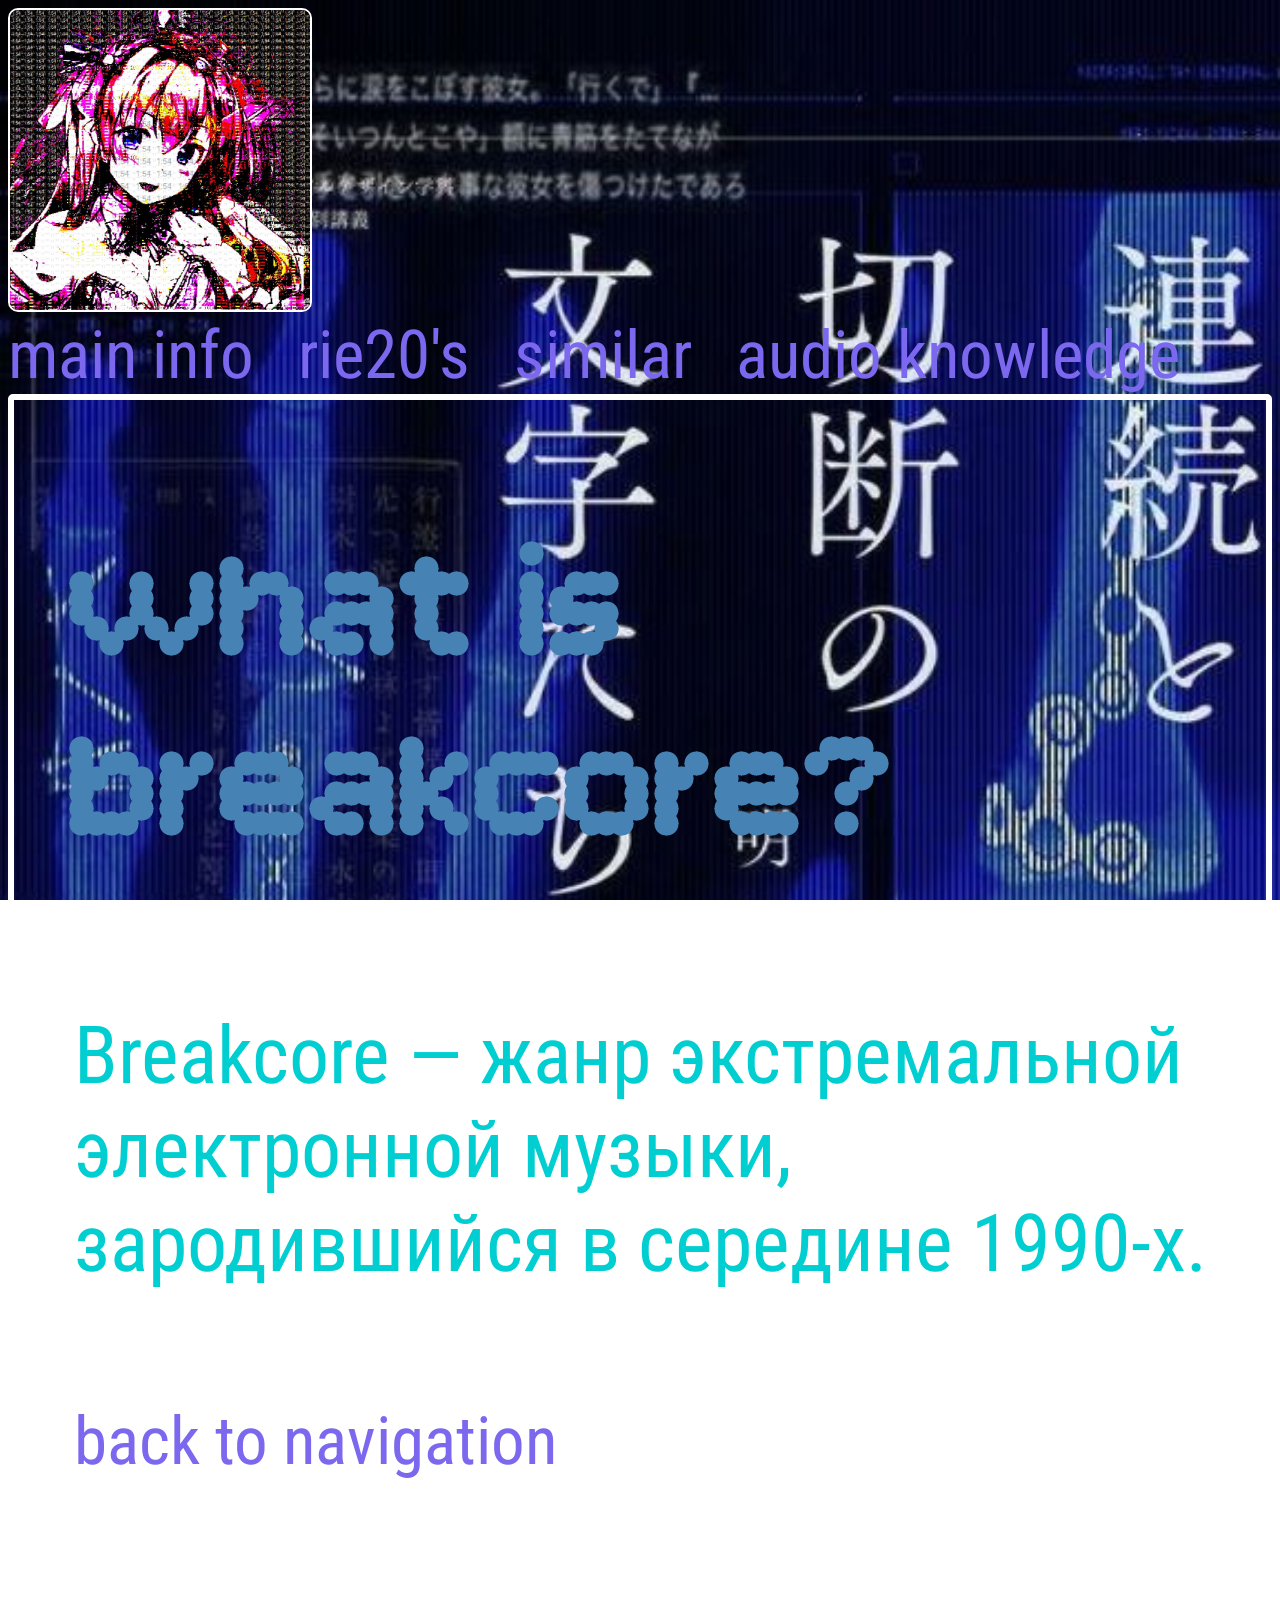
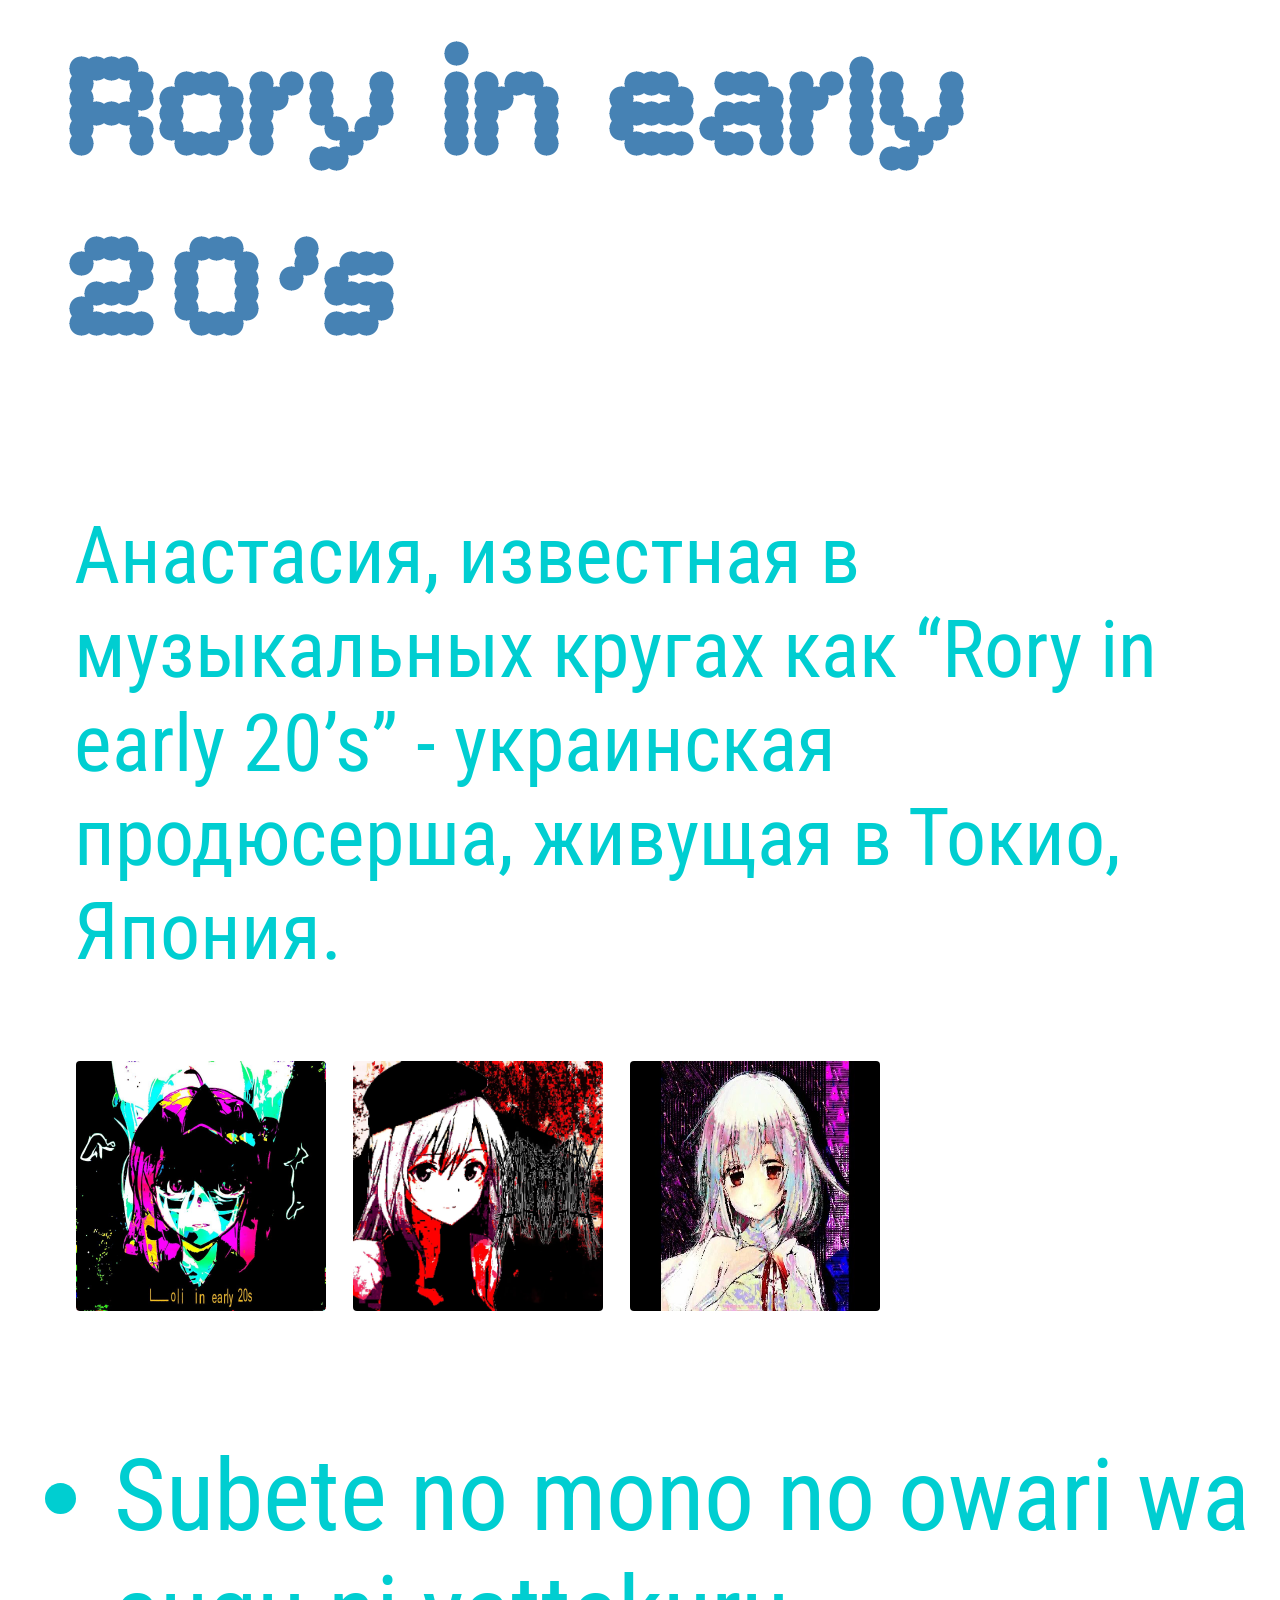
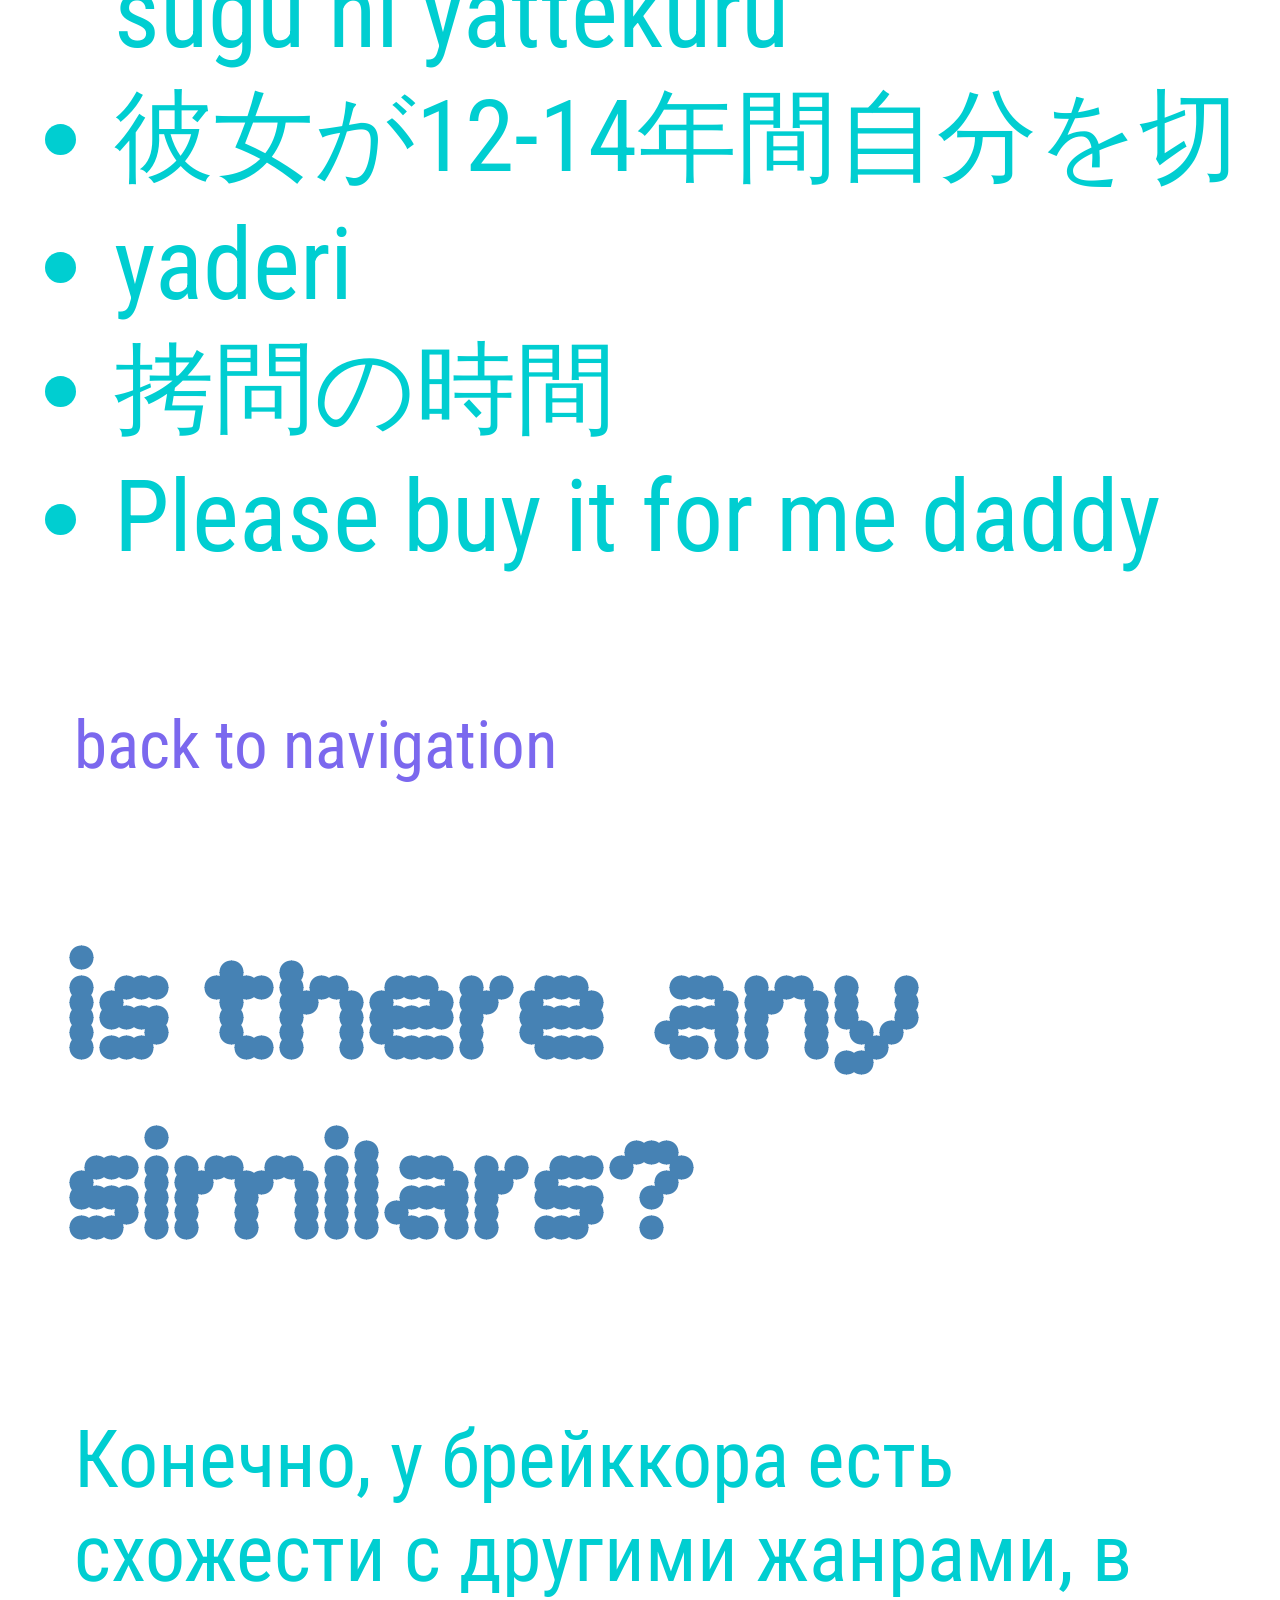
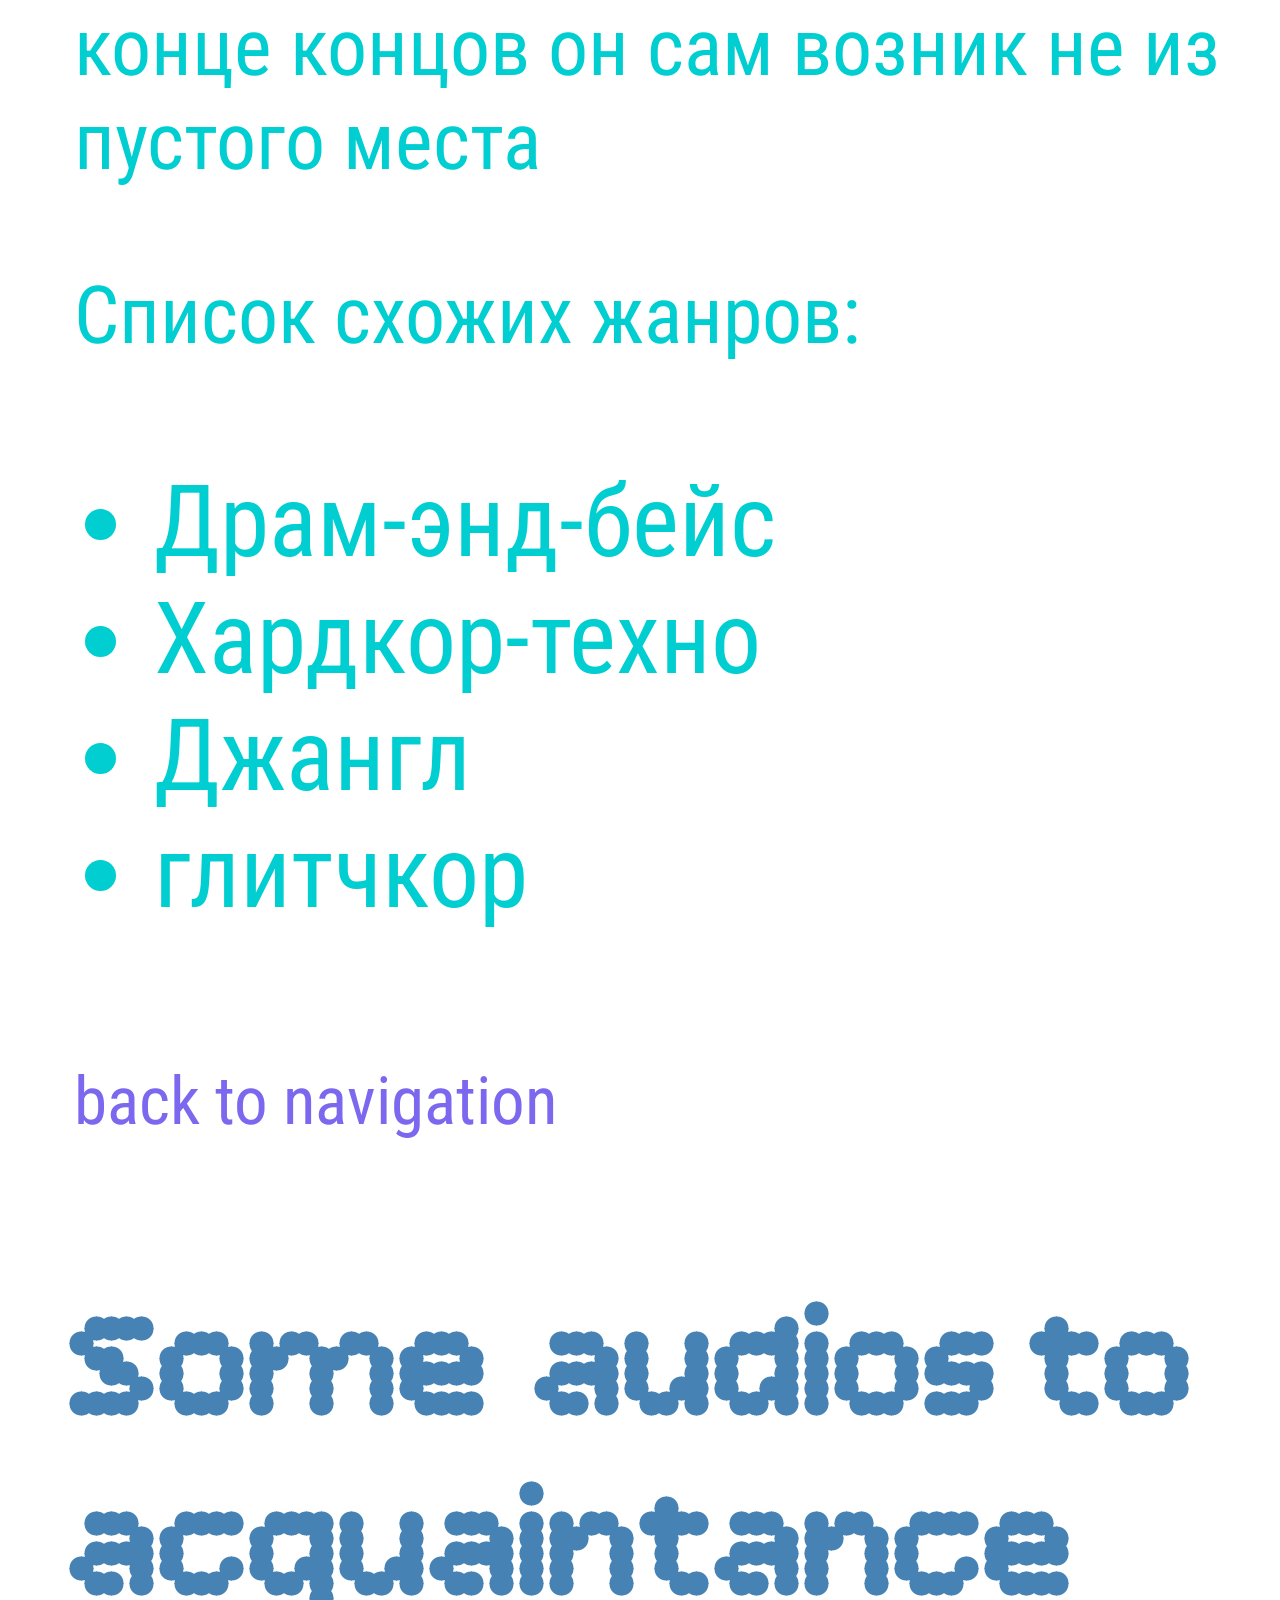
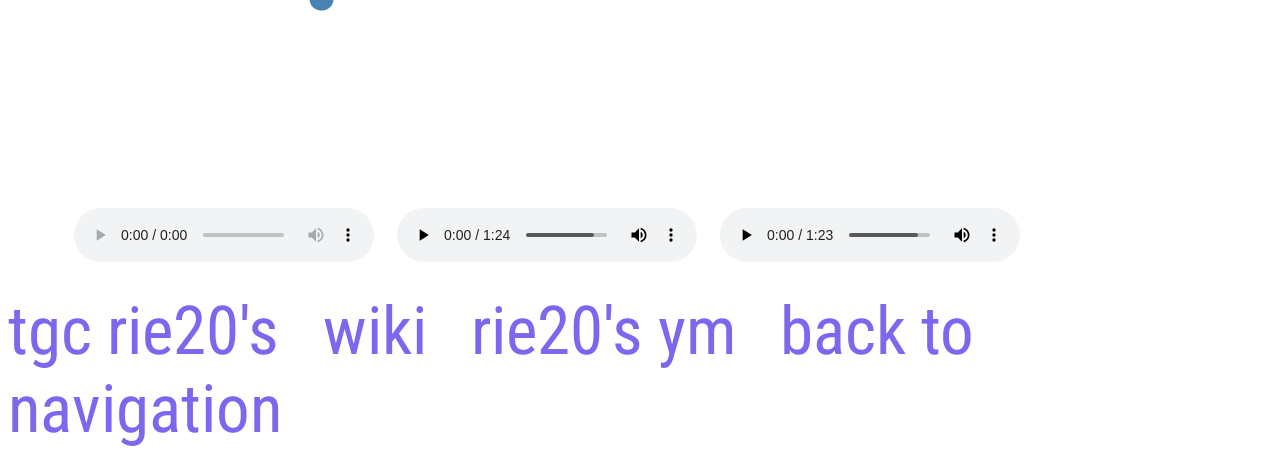
==== commit 4e365ab8: "Add files via upload" ====
--- a/index.html
+++ b/index.html
@@ -11,7 +11,7 @@
    
 </head>
 <body>
-    <header>
+    <header id="nav">
         <img src="img/4.jpg" alt="" class="class">
         <nav>
             <a href="#f1">main info</a class="button">
@@ -26,16 +26,22 @@
 
         <p>Breakcore — жанр экстремальной электронной музыки,
              зародившийся в середине 1990-х.</p class="logo">
+            <a href="#nav">back to navigation</a class="backnav">
         </article>
         <article id="f2">
             <h1>Rory in early 20’s</h1>
-        <p>Анастасия, известная в музыкальных кругах как “rie20’s”  - украинская продюсерша, живущая в Токио, Япония.</p>
+        <p>Анастасия, известная в музыкальных кругах как “Rory in early 20’s”  - украинская продюсерша, живущая в Токио, Япония.</p>
         <img src="img/2.jpg" alt="" class="rie">
         <img src="img/3.webp" alt="" class="rie">
         <img src="img/i (2).jpg" alt="" class="rie">
         <ul>
-            
+            <li>Subete no mono no owari wa sugu ni yattekuru</li>
+            <li>彼女が12-14年間自分を切</li>
+            <li>yaderi</li>
+            <li>拷問の時間</li>
+            <li>Please buy it for me daddy</li>
         </ul>
+        <a href="#nav">back to navigation</a class="backnav">
         </article>
         <article id="f3">
             <h1>is there any similars?</h1>
@@ -47,11 +53,12 @@
                 <li>Джангл</li>
                 <li>глитчкор</li>
             </ul>
+            <a href="#nav">back to navigation</a class="backnav">
         </article>
         <article id="f4">
-            <h1>Несколько аудио для ознакомления</h1>
+            <h1>Some audios to acquaintance</h1>
             <audio src="03 Loli in early 20s - Kuna Teru.mp3" controls>Kuna Teru</audio class="track">
-            <audio src="05 Loli in early 20s - De Kieru.mp3" controls autoplay>De Kieru</audio class="track">
+            <audio src="05 Loli in early 20s - De Kieru.mp3" controls>De Kieru</audio class="track">
             <audio src="07_Loli_in_early_20s_Strange_Things_In_My_Room_Intermission.mp3" controls>Strange Things In My Room</audio class="track">
         </article>
     </main>
@@ -59,6 +66,7 @@
     <a href="https://t.me/rorynearly20s?ysclid=mdkmthbycc8842181">tgc rie20's</a class="button">
     <a href="https://ru.wikipedia.org/wiki/Брейккор">wiki</a class="button">
     <a href="https://music.yandex.ru/artist/8018512">rie20's ym</a class="button">
+        <a href="#nav">back to navigation</a class="backnav">
     </footer>
 </body>
 </html>
--- a/style.css
+++ b/style.css
@@ -4,7 +4,7 @@
   background-image: url(img/bg.jpg);
   background-attachment: fixed;
   background-size: cover;
-  color: rgb(255, 186, 186);
+  color: DarkTurquoise;
   font-family: "Roboto Condensed", sans-serif;
 }
 
@@ -13,7 +13,7 @@
 
 a{
     text-decoration: none;
-    color: rgb(255, 186, 186);;
+    color: MediumSlateBlue;
      margin-right: 40px;
      font-size: 67px;
 }
@@ -53,7 +53,7 @@
 
 h1{
   font-family: "Bitcount Prop Single", system-ui;
-  color: rgb(187, 74, 74);
+  color: SteelBlue;
   font-style: 120px;
 }
 
@@ -84,4 +84,13 @@
 
 .track{
   display: inline-block;
+}
+
+.backnav{
+  color: lightblue;
+    background-color: aquamarine;
+    display: inline-block;
+    padding: auto;
+    margin: auto;
+    font-size: 67px;
 }
